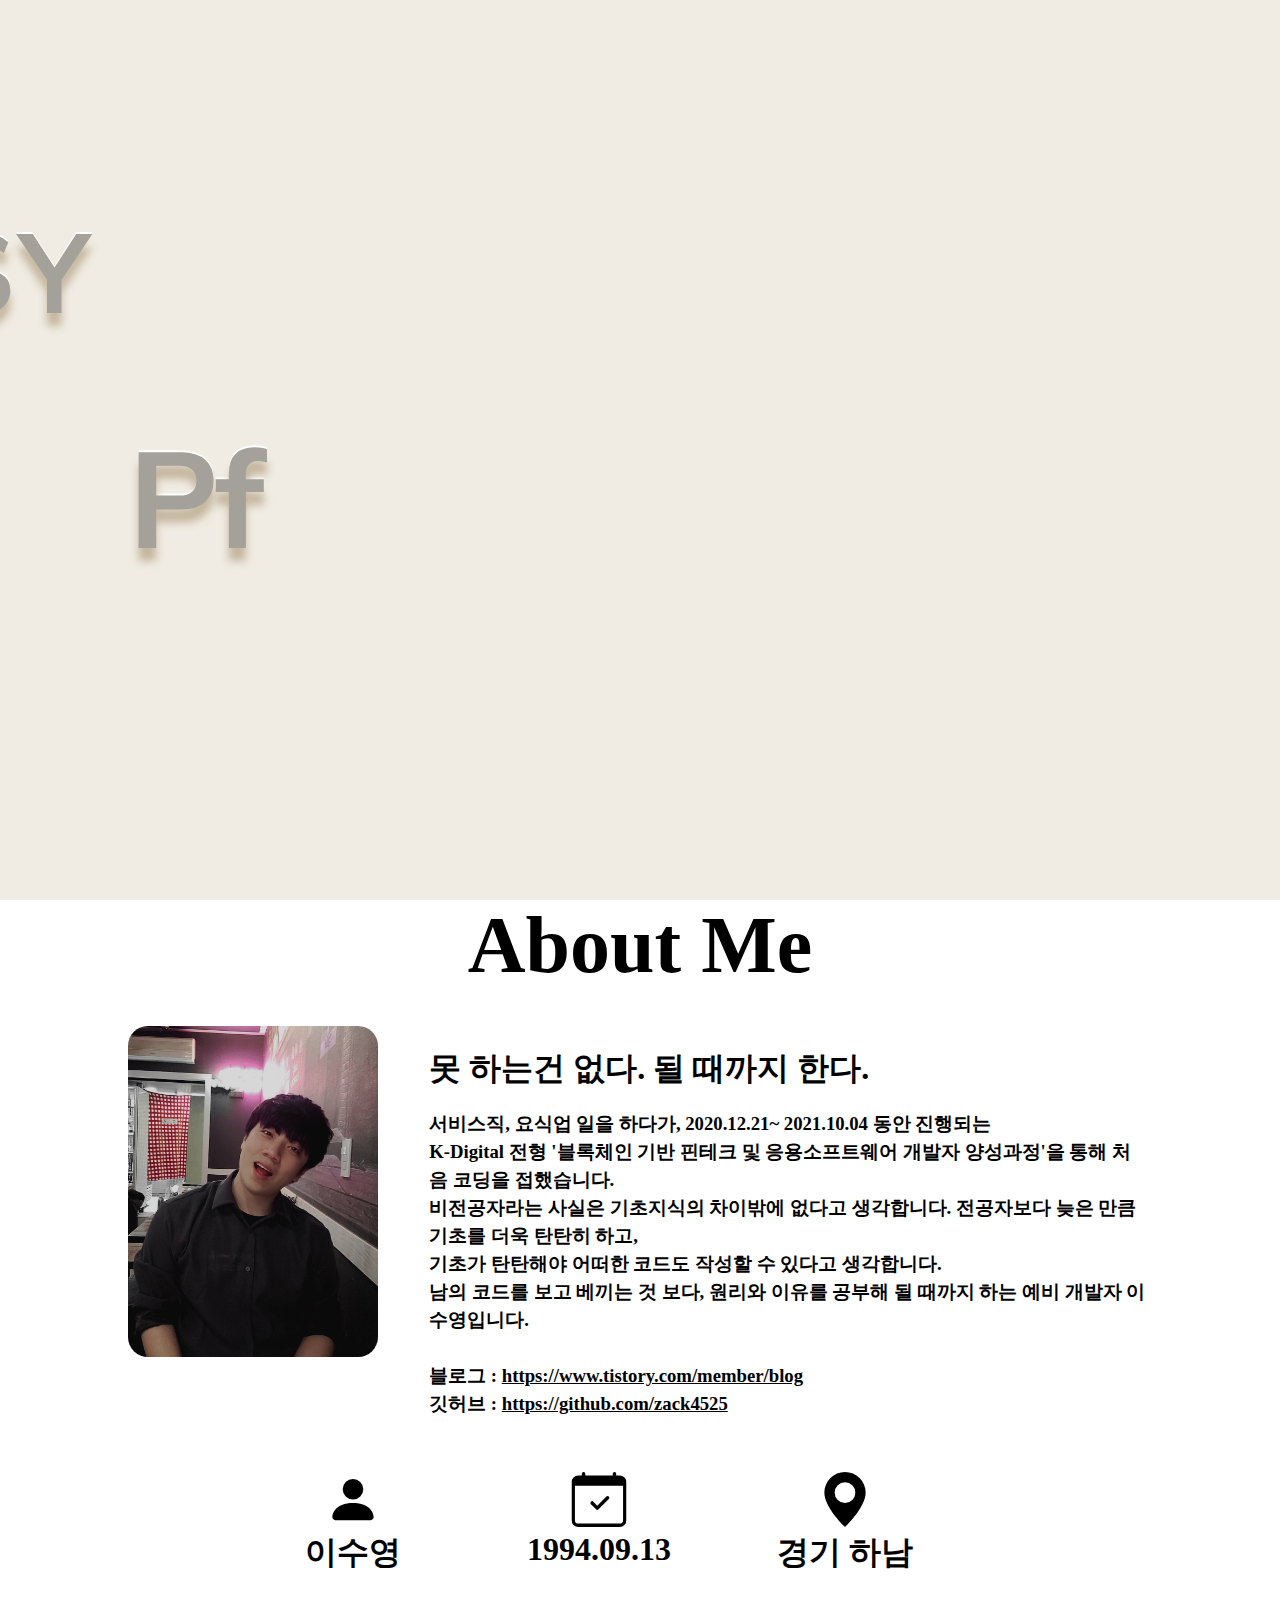
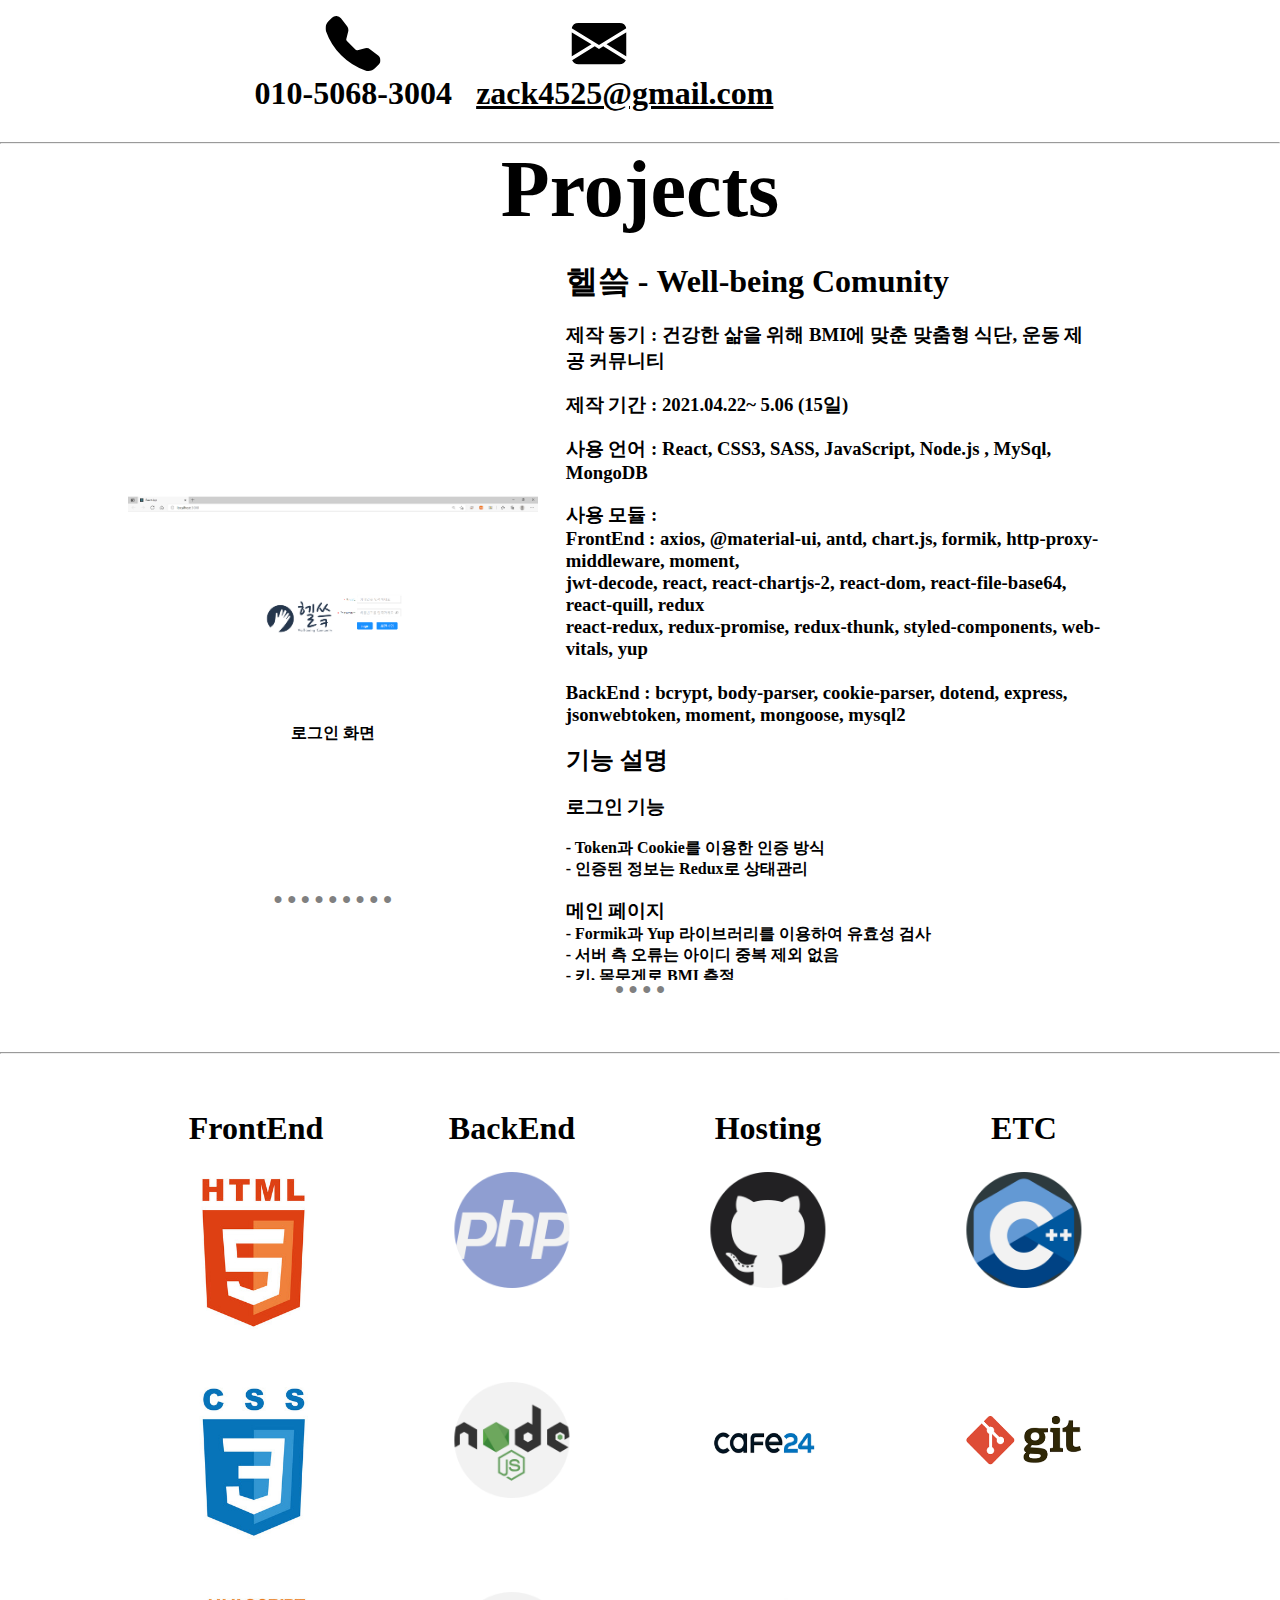
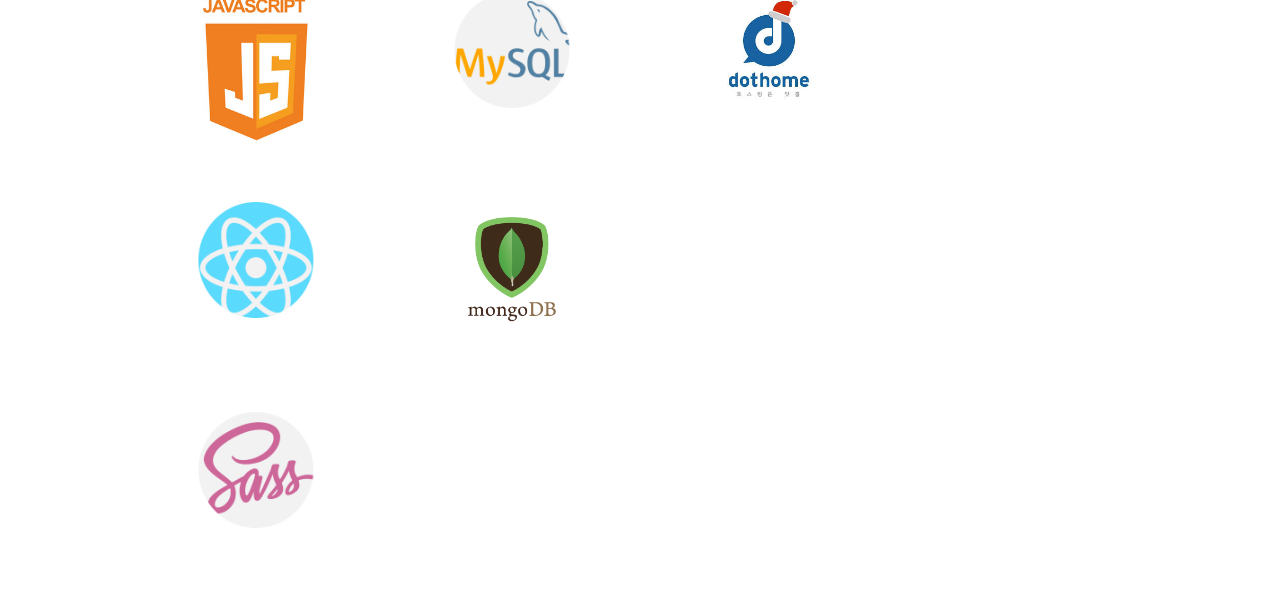
==== index.html @ 7ef5d1ca "update" ====
<!DOCTYPE html>
<html lang="ko">

<head>
    <meta charset="UTF-8">
    <meta http-equiv="X-UA-Compatible" content="IE=edge">
    <meta name="viewport" content="width=device-width, initial-scale=1.0">
    <title>이수영 · Portfolio</title>
    <link rel="shortcut icon" href="./images/fabicon.png" type="image/x-icon">
    <link rel="icon" href="./images/fabicon.png" type="image/x-icon">
    <link rel="stylesheet" href="./index.css">
    <script src="https://code.jquery.com/jquery-3.6.0.slim.js"
        integrity="sha256-HwWONEZrpuoh951cQD1ov2HUK5zA5DwJ1DNUXaM6FsY=" crossorigin="anonymous"></script>
    <script src="./index.js"></script>

    </script>
</head>

<body>
    <div id="LSYPF">
        <ul class="text hidden">
            <li>L</li>
            <li class="ghost">e</li>
            <li class="ghost">e</li>
            <li class="spaced">S</li>
            <li class="ghost">u</li>
            <li>Y</li>
            <li class="ghost">e</li>
            <li class="ghost">o</li>
            <li class="ghost">n</li>
            <li class="ghost">g</li>
            <li class="ghost">'</li>
            <li class="ghost">s</li>
        </ul>
        <ul class="text1 hidden">
            <li class="spaced">P</li>
            <li class="ghost">o</li>
            <li class="ghost">r</li>
            <li class="ghost">t</li>
            <li >f</li>
            <li class="ghost">o</li>
            <li class="ghost">l</li>
            <li class="ghost">i</li>
            <li class="ghost">o</li>
        </ul>
    </div>
    <div id="Content">


        <div id="Self_Introduce">


            <div class="AboutMe">

                <h1 style="font-size: 5rem; text-align: center;">About Me</h1>
                <div class="Me">
                    <div>
                        <img src="./images/KakaoTalk_20210516_203828064.jpg">
                    </div>
                    <div class="me">
                        <br>
                        <h1>못 하는건 없다. 될 때까지 한다.</h1>
                        <br>
                        <h3>서비스직, 요식업 일을 하다가,
                            2020.12.21~ 2021.10.04 동안 진행되는 <br>K-Digital 전형 '블록체인 기반 핀테크 및 응용소프트웨어 개발자 양성과정'을 통해 처음 코딩을
                            접했습니다. <br>
                            비전공자라는 사실은 기초지식의 차이밖에 없다고 생각합니다. 전공자보다 늦은 만큼 기초를 더욱 탄탄히 하고, <br>
                            기초가 탄탄해야 어떠한 코드도 작성할 수 있다고 생각합니다.<br>
                            남의 코드를 보고 베끼는 것 보다, 원리와 이유를 공부해 될 때까지 하는 예비 개발자 이수영입니다.
                        </h3>

                        <br>
                        <h3>블로그 : <a href="https://www.tistory.com/member/blog">https://www.tistory.com/member/blog</a>
                        </h3>
                        <h3>깃허브 : <a href="https://github.com/zack4525">https://github.com/zack4525</a></h3>


                    </div>

                </div>
                <div class="icon">
                    <div class="iconBox">
                        <svg xmlns="http://www.w3.org/2000/svg" width="55" height="55" fill="currentColor"
                            class="bi bi-person-fill" viewBox="0 0 16 16">
                            <path d="M3 14s-1 0-1-1 1-4 6-4 6 3 6 4-1 1-1 1H3zm5-6a3 3 0 1 0 0-6 3 3 0 0 0 0 6z" />
                        </svg>
                        <h1>이수영</h1>
                    </div>
                    <div class="iconBox">
                        <svg xmlns="http://www.w3.org/2000/svg" width="55" height="55" fill="currentColor"
                            class="bi bi-calendar-check" viewBox="0 0 16 16">
                            <path
                                d="M10.854 7.146a.5.5 0 0 1 0 .708l-3 3a.5.5 0 0 1-.708 0l-1.5-1.5a.5.5 0 1 1 .708-.708L7.5 9.793l2.646-2.647a.5.5 0 0 1 .708 0z" />
                            <path
                                d="M3.5 0a.5.5 0 0 1 .5.5V1h8V.5a.5.5 0 0 1 1 0V1h1a2 2 0 0 1 2 2v11a2 2 0 0 1-2 2H2a2 2 0 0 1-2-2V3a2 2 0 0 1 2-2h1V.5a.5.5 0 0 1 .5-.5zM1 4v10a1 1 0 0 0 1 1h12a1 1 0 0 0 1-1V4H1z" />
                        </svg>
                        <h1>1994.09.13</h1>
                    </div>
                    <div class="iconBox">
                        <svg xmlns="http://www.w3.org/2000/svg" width="55" height="55" fill="currentColor"
                            class="bi bi-geo-alt-fill" viewBox="0 0 16 16">
                            <path
                                d="M8 16s6-5.686 6-10A6 6 0 0 0 2 6c0 4.314 6 10 6 10zm0-7a3 3 0 1 1 0-6 3 3 0 0 1 0 6z" />
                        </svg>
                        <h1>경기 하남</h1>
                    </div>
                    <div class="iconBox">
                        <svg xmlns="http://www.w3.org/2000/svg" width="55" height="55" fill="currentColor"
                            class="bi bi-telephone-fill" viewBox="0 0 16 16">
                            <path fill-rule="evenodd"
                                d="M1.885.511a1.745 1.745 0 0 1 2.61.163L6.29 2.98c.329.423.445.974.315 1.494l-.547 2.19a.678.678 0 0 0 .178.643l2.457 2.457a.678.678 0 0 0 .644.178l2.189-.547a1.745 1.745 0 0 1 1.494.315l2.306 1.794c.829.645.905 1.87.163 2.611l-1.034 1.034c-.74.74-1.846 1.065-2.877.702a18.634 18.634 0 0 1-7.01-4.42 18.634 18.634 0 0 1-4.42-7.009c-.362-1.03-.037-2.137.703-2.877L1.885.511z" />
                        </svg>
                        <h1>010-5068-3004</h1>
                    </div>
                    <div class="iconBox">
                        <svg xmlns="http://www.w3.org/2000/svg" width="55" height="55" fill="currentColor"
                            class="bi bi-envelope-fill" viewBox="0 0 16 16">
                            <path
                                d="M.05 3.555A2 2 0 0 1 2 2h12a2 2 0 0 1 1.95 1.555L8 8.414.05 3.555zM0 4.697v7.104l5.803-3.558L0 4.697zM6.761 8.83l-6.57 4.027A2 2 0 0 0 2 14h12a2 2 0 0 0 1.808-1.144l-6.57-4.027L8 9.586l-1.239-.757zm3.436-.586L16 11.801V4.697l-5.803 3.546z" />
                        </svg>
                        <h1><a href="mailto:zack4525@gmail.com"> zack4525@gmail.com</a></h1>
                    </div>
                </div>

            </div>
        </div>



        <br>
        <br>
        <br>
        <hr>
        <div class="Project">
            <h1 style="font-size: 5rem; text-align: center;">Projects</h1>
            <div class="slide">

                <div class="slides">
                    <input type="radio" id="ra01" name="ra" value="" checked>
                    <input type="radio" id="ra02" name="ra" value="">
                    <input type="radio" id="ra03" name="ra" value="">
                    <input type="radio" id="ra04" name="ra" value="">
                
                    <div class="sl">
                        <div class="img_box">
                            <div class="slides">
                                <input type="radio" id="HK01" name="HK" value="" checked>
                                <input type="radio" id="HK02" name="HK" value="">
                                <input type="radio" id="HK03" name="HK" value="">
                                <input type="radio" id="HK04" name="HK" value="">
                                <input type="radio" id="HK05" name="HK" value="">
                                <input type="radio" id="HK06" name="HK" value="">
                                <input type="radio" id="HK07" name="HK" value="">
                                <input type="radio" id="HK08" name="HK" value="">
                                <input type="radio" id="HK09" name="HK" value="">
                
                                <div class="HK_img"><img src="./images/healthK_login.png"><b> 로그인 화면</b></div>
                                <div class="HK_img"><img src="./images/healthK_SignUp.png"><b> 회원가입 화면</b></div>
                                <div class="HK_img"><img src="./images/healthK_main.png"><b>메인 화면</b></div>
                                <div class="HK_img"><img src="./images/healthK_introduce.png"><b>페이지 소개</b></div>
                                <div class="HK_img"><img src="./images/healthK_freeboardlist.png"><b>자유게시판 목록</b></div>
                                <div class="HK_img"><img src="./images/healthK_freeboardcontent.png"><b>자유게시판 게시글</b></div>
                                <div class="HK_img"><img src="./images/healthK_freeboardwrite.png"><b>자유게시판 작성</b></div>
                                <div class="HK_img"><img src="./images/healthK_exercise.png"><b>운동 인증</b></div>
                                <div class="HK_img"><img src="./images/healthK_mypage.png"><b>마이페이지</b></div>
                
                
                                <div class="page">
                                    <label for="HK01">●</label>
                                    <label for="HK02">●</label>
                                    <label for="HK03">●</label>
                                    <label for="HK04">●</label>
                                    <label for="HK05">●</label>
                                    <label for="HK06">●</label>
                                    <label for="HK07">●</label>
                                    <label for="HK08">●</label>
                                    <label for="HK09">●</label>
                                </div>
                            </div>
                        </div>
                        <div class="explanation_box">
                            <div>
                                <h1>헬씈 - Well-being Comunity</h1>
                                <br>
                                <h3>제작 동기 : 건강한 삶을 위해 BMI에 맞춘 맞춤형 식단, 운동 제공 커뮤니티</h3><br>
                                <h3>제작 기간 : 2021.04.22~ 5.06 (15일) </h3>
                                <br>
                                <h3>사용 언어 : React, CSS3, SASS, JavaScript, Node.js , MySql, MongoDB</h3>
                                <br>
                                <h3>사용 모듈 : <br>FrontEnd :  axios, @material-ui, antd, chart.js, formik, http-proxy-middleware, moment, <br>
                                    jwt-decode, react, react-chartjs-2, react-dom, react-file-base64, react-quill, redux <br>
                                    react-redux, redux-promise, redux-thunk, styled-components, web-vitals, yup<br>
                                <br> BackEnd : bcrypt, body-parser, cookie-parser, dotend, express, jsonwebtoken, moment, mongoose, mysql2</h3><br>
                
                                <h2> 기능 설명</h2>
                                <br>
                                <h3> 로그인 기능</h3><br>
                                <h4>- Token과 Cookie를 이용한 인증 방식 </h4>
                                <h4>- 인증된 정보는 Redux로 상태관리 </h4>
                                <br>
                
                                <h3> 메인 페이지</h3>
                                <h4>- Formik과 Yup 라이브러리를 이용하여 유효성 검사</h4>
                                <h4>- 서버 측 오류는 아이디 중복 제외 없음</h4>
                                <h4>- 키, 몸무게로 BMI 측정</h4>
                                <h4>- BMI에 따른 추천 운동 영상 제공 (iframe 태그 사용)</h4>
                                <h4>- BMI와 시간에 따른 랜덤 식단 제공</h4>
                                <h4>- 자유 게시판 조회수 Top5 게시글 제공 </h4>
                                
                                <br>
                                <h3> 자유게시판</h3>
                                <h4>- REST API, MySql을 이용하여 게시글 및 댓글 구현 </h4>
                                <h4>- Quill 라이브러리로 게시판 작성페이지 구현</h4>
                                <h4>- Quill 라이브러리로 태그까지 같이 저장된 게시글을     'dangerouslySetInnerHTML' 속성 이용하여 작동 구현</h4>
                                <br>
                                <h3> 운동 인증 게시판</h3>
                                <h4>- REST API, MongoDB, MySql을 이용하여 게시글 및 좋아요 구현</h4>
                                <h4>- react-file-base64를 이용하여 이미지 파일 구현</h4>
                                <h4>- 게시글의 '_id' 값을 MySql로 연동하여 좋아요 구현 및 중복 확인 구현</h4>
                                <h4>- Redux 상태 값으로 글 삭제, 글 수정 허용</h4>
                                <br>
                                <h3> 마이 페이지</h3>
                                <h4>- Rest API, MongoDB로 몸무게 변경 구현</h4>
                                <h4>- 변경된 몸무게는 MySql로 저장 후 최근 15개의 몸무게 변화 차트 제공</h4>
                                <h4>- Rest API, MySql로 자신이 작성한 자유게시판 게시글 제공</h4>
                                <br>
                                <h3>내가 맡은 파트</h3>
                                <h4>전체 BackEnd 구축, 자유게시판, 마이페이지</h4> <br>
                                <h3>호스팅 : <a style="color: black;"
                                        href="#">준비중입니다.</a></h3>
                            </div>
                        </div>
                    </div>

                    <div class="sl">
                        <div class="img_box">
                            <div class="slides">
                                <input type="radio" id="ar01" name="ar" value="" checked>
                                <input type="radio" id="ar02" name="ar" value="">
                                <input type="radio" id="ar03" name="ar" value="">
                                <input type="radio" id="ar04" name="ar" value="">
                                <input type="radio" id="ar05" name="ar" value="">
                                <input type="radio" id="ar06" name="ar" value="">
                                <input type="radio" id="ar07" name="ar" value="">
                                <input type="radio" id="ar08" name="ar" value="">

                                <div class="ar_img"><img src="./images/arena_main.png"><b> 메인 화면</b></div>
                                <div class="ar_img"><img src="./images/arena_login.png"><b>로그인 화면</b></div>
                                <div class="ar_img"><img src="./images/arena_after_login.png"><b>로그인 후 메인 화면</b></div>
                                <div class="ar_img"><img src="./images/arena_kospi.png"><b>1일-3일-1주일 차트</b></div>
                                <div class="ar_img"><img src="./images/arena_chart.png"><b>다른 주식 차트</b></div>
                                <div class="ar_img"><img src="./images/arena_buy.png"><b>구매하기</b></div>
                                <div class="ar_img"><img src="./images/arena_buy_error.png"><b>구매 오류 (잔액 부족)</b></div>
                                <div class="ar_img"><img src="./images/arena_mypage.png"><b>마이페이지</b></div>


                                <div class="page">
                                    <label for="ar01">●</label>
                                    <label for="ar02">●</label>
                                    <label for="ar03">●</label>
                                    <label for="ar04">●</label>
                                    <label for="ar05">●</label>
                                    <label for="ar06">●</label>
                                    <label for="ar07">●</label>
                                    <label for="ar08">●</label>
                                </div>
                            </div>
                        </div>
                        <div class="explanation_box">
                            <div>
                                <h1>ARENA</h1>
                                <br><h3>제작 동기 : 주식 모의투자 웹페이지</h3><br>
                                <h3>제작 기간 : 2021.03.08~ 3.24 (17일) </h3>
                                <br>
                                <h3>사용 언어 : EJS, CSS3, JavaScript, Node.js , MySql</h3>
                                <br>
                                <h3>사용한 라이브러리 : J-Query(ajax), BootStrap, chart.js </h3><br>
                                <h3>사용 모듈 : axios, cheerio, cookie-parser, debug, dotenv, ejs <br>express, express-session, iconv, jschardet, moment, morgan, <br>mysql2, node-schedule, passport, passport-kakao, requset, requset-promise</h3><br>
                                
                                <h2> 기능 설명</h2>
                                <br>
                                <h3> 로그인 기능</h3><br>
                                <h4>- passport, passport-kakao 모듈을 사용하여 KAKAO 로그인 구현</h4><br>
                                
                                <h3> 실시간 시세 제공</h3>
                                <h4>- 네이버 금융 Top50, KOSPI 지수를 실시간 크롤링을 통하여 구현 </h4><br>
                                <h3> 차트 제공</h3>
                                <h4>- 서버가 평일 09 ~ 16시 사이 10분 단위(node-schedule 모듈)로 시세를 크롤링 하여 DB에 저장하도록 구현 </h4>
                                <h4>- 종목명 클릭 이벤트로 1일, 3일, 1주일치 데이터를 서버에 AJAX로 요청하여 Chart.js로 구현</h4>
                                <h4>- KOSPI Top50 종목이 변경될 가능성이 있으므로, Top60까지 DB에 저장하도록 구현</h4><br>

                                <h3> 충전 기능</h3>
                                <h4>- form 태그로 서버와 통신</h4>
                                <br>
                                <h3> 구매 </h3>
                                <h4>- '구매' 클릭 시 BootStrap Modal 이용하여 구매창 구현</h4>
                                <h4>- '구매' 클릭 시 JavaScript 이용하여 Modal 내용 변경 </h4>
                                <h4>- 구매 시 잔여 포인트 차감 및 포인트 부족 시 error 메세지 호출</h4>
                                <br>
                                <h3> 마이 페이지</h3>
                                <h4>- 구입 시 가격과, 현재 가격을 크롤링 하여 비교 한 후 수익률 제공</h4>
                                <h4>- 현재까지 충전한 전체 금액과 보유중인 주식의 현재 총액을 비교하여 전체 수익 제공</h4>
                                <h4>- '매도' 클릭 시 (현재 금액 * 보유 수량)만큼 포인트 상승</h4>
                                <br>
                                <h3> 오류</h3>
                                <h4> 로그아웃 기능 구현 실패</h4>
                                <h4> 알 수 없는 문제로 실시간 금액 변동이 안되는 중</h4>
                                <h4> 세션이 고장나서 로그인 시 다른 사이트에서도 로그인 되어있음 ㅠㅠ</h4>
                                <h4> 고치는 중입니다 ㅡㅡa</h4><br>
                                <h3>호스팅 : <a style="color: black;"  href="http://arena.cafe24app.com/mypage">http://arena.cafe24app.com/mypage</a></h3>
                            </div>

                        </div>
                    </div>

                    <div class="sl">
                        <div class="img_box">
                            <div class="slides">
                                <input type="radio" id="pt01" name="pt" value="" checked>
                                <input type="radio" id="pt02" name="pt" value="">
                                <input type="radio" id="pt03" name="pt" value="">
                                <input type="radio" id="pt04" name="pt" value="">
                                <input type="radio" id="pt05" name="pt" value="">
                                <input type="radio" id="pt06" name="pt" value="">
                                <input type="radio" id="pt07" name="pt" value="">

                                <div class="pt_img"><img src="./images/photogram_login.png"><b> 로그인 화면</b></div>
                                <div class="pt_img"><img src="./images/photogram_sign_up.png"><b>회원가입 화면</b></div>
                                <div class="pt_img"><img src="./images/photogram_main.png"><b>메인 화면</b></div>
                                <div class="pt_img"><img src="./images/photogram_main2.png"><b>게시글</b></div>
                                <div class="pt_img"><img src="./images/photogram_mypage.png"><b>마이페이지</b></div>
                                <div class="pt_img"><img src="./images/photogram_mypage2.png"><b>마이페이지</b></div>
                                <div class="pt_img"><img src="./images/photogram_mypage3.png"><b>업로드</b></div>

                                <div class="page">
                                    <label for="pt01">●</label>
                                    <label for="pt02">●</label>
                                    <label for="pt03">●</label>
                                    <label for="pt04">●</label>
                                    <label for="pt05">●</label>
                                    <label for="pt06">●</label>
                                    <label for="pt07">●</label>
                                </div>
                            </div>
                        </div>
                        <div class="explanation_box">
                            <div>
                                <h1>PHOTOGRAM</h1>
                                <br><h3>제작 동기 : 사진 공유 커뮤니티</h3><br>
                                <h3>제작 기간 : 2021.01.27~ 2.09 (14일)</h3>
                                <br>
                                <h3>제작 인원 : 3명 <팀장 : 이수영 팀원 : 김민준, 김태인></h3><br>

                                <h3>사용 언어 : HTML5, CSS3, JavaScript, PHP, MySql</h3>
                                <br>
                                <h3>사용 협업 툴 : GitHub, SourceTree</h3><br>
                                <h3>사용한 라이브러리 : J-Query(ajax), BootStrap</h3><br>
                                
                                <h2> 기능 설명</h2>
                                <br>
                                <h3> 로그인 기능</h3><br>
                                <h4>- User DB와 연동, 입력 정보와 DB정보 일치 시 로그인 후 세션에 ID값 저장</h4>
                                <h4>- 로그인 후 메인페이지 이동 가능하게 구현</h4><br>
                                <h3> 회원 가입</h3> 
                                <h4>- JavaScript로 비밀번호,비밀번호 확인 여부, 이메일 양식 정규표현식 적용</h4><br>
                                <h3> 메인 페이지</h3>
                                <h4>- 좌, 우 버튼 클릭 시 사진 1개 크기만큼만 스크롤 이동.(JavaScript)</h4>
                                <h4>- 최근 업로드 된 50개의 게시글만 로딩되게 설정.</h4>
                                <h4>- BootStrap Modal을 이용하여 사진 클릭시 Modal창 띄움</h4>
                                <h4>- 사진 클릭 시 JavaScript로 Modal창 정보 변경</h4>
                                <h4>- 사진 클릭 시 AJAX로 해당 게시물 댓글 로딩 구현</h4> <br>
                                <h3> 게시글 </h3>
                                <h4>- 게시글 작성자와 로그인된 ID일치 시에만 게시글 삭제 가능 구현</h4>
                                <h4>- 댓글 작성자와 로긍니된 ID일치 시에만 댓글 삭제 가능 구현</h4><br>
                                <h3> MyPage</h3>
                                <h4>- 로그인된 ID의 게시글만 노출되게 구현</h4>
                                <h4>- 게시글 보기 Modal창 구현</h4>
                                <h4>- 사진 UpLoad는 Modal창으로 구현</h4><br>
                                <h3> 사진 업로드</h3>
                                <h4>- 업로드 된 사진 JavaScript 이용하여 미리보기 제공</h4>
                                <h4>- 사진 업로드는 DB가 아닌 호스팅 서버에 저장('호스팅 서버에 저장 된 주소+파일명'으로 DB 저장)</h4>
                                <h4>- 저장 과정에서 한글 깨짐현상 -> iconv 이용 UTF-8 적용</h4><br>
                                <h3>호스팅 : <a style="color: black;"  href="http://suyeong0913.dothome.co.kr/">http://suyeong0913.dothome.co.kr/</a></h3>
                            </div>

                        </div>
                    </div>

                    <div class="sl">
                        <div class="img_box">
                            <div class="slides">
                                <input type="radio" id="ka01" name="ka" value="" checked>
                                <input type="radio" id="ka02" name="ka" value="">
                                <input type="radio" id="ka03" name="ka" value="">
                                <input type="radio" id="ka04" name="ka" value="">
                                <input type="radio" id="ka05" name="ka" value="">
                                <input type="radio" id="ka06" name="ka" value="">

                                <div class="ka_img"><img src="./images/kakao_main.png"><b> 메인화면</b></div>
                                <div class="ka_img"><img src="./images/kakao_menu.png"><b>메뉴바 On</b></div>
                                <div class="ka_img"><img src="./images/kakao_calendar.png"><b>캘린더 창</b></div>
                                <div class="ka_img"><img src="./images/kakao_talk.png"><b>카카오톡 창</b></div>
                                <div class="ka_img"><img src="./images/kakao_music.png"><b>뮤직플레이어</b></div>
                                <div class="ka_img"><img src="./images/kakao_music2.png"><b>재생목록 추가</b></div>

                                <div class="page">
                                    <label for="ka01">●</label>
                                    <label for="ka02">●</label>
                                    <label for="ka03">●</label>
                                    <label for="ka04">●</label>
                                    <label for="ka05">●</label>
                                    <label for="ka06">●</label>
                                </div>
                            </div>
                        </div>
                        <div class="explanation_box">
                            <div>
                                <h1>KAKAO.COM</h1>
                                <br><h3>제작 동기 : 네이버를 이길 카카오의 새로운 전략 웹페이지</h3><br>
                                
                                <h3>제작 기간 : 2021.01.13~ 1.19 (7일)</h3>
                                <br>
                                <h3>사용 언어 : HTML5, CSS3, JavaScript</h3>
                                <br>
                                <h3>사용한 라이브러리 : 카카오로그인 api,</h3><br>
                                <h3>J-Query(ajax), Open Weather API, Youtube API, FullCalendar </h3><br>
                                <h2> 기능 설명</h2>
                                <br>
                                <h3>로그인 기능</h3>
                                <h4>-카카오 로그인 api로 연동. BackEnd 연동 X. 실질적 작동 X</h4><br>
                                <h3>실시간 날씨</h3>
                                <h4>-서울, 대전, 부산, 광주, 강원, 제주 6개 지역 4초 간격 실시간 날씨 연동</h4>
                                <br>
                                <h3>메뉴창</h3>
                                <h4>-'CSS'와 'checkbox'를 이용해 햄버거 메뉴바 사용</h4>
                                <h4>-카카오톡 채팅창 구현 (형식만 카카오톡)</h4>
                                <h4>-FullCalendar 라이브러리 사용하여 캘린더 구현</h4>
                                <h4>-mailto 태그 사용하여 메일 보내기 구현</h4>
                                <h4>-Youtube Iframe API 사용하여 플레이어 직접 구현</h4><br>
                                <h3>호스팅 주소 : <a style="color: black;"
                                        href="https://zack4525.github.io/KAKAO.github.io/">https://zack4525.github.io/KAKAO.github.io/</a></h3>
                                        <h4>(github
                                            호스팅이라 날씨 API 미적용)</h4>

                            </div>

                        </div>
                    </div>

                </div>

                <div class="page">
                    <label for="ra01">●</label>
                    <label for="ra02">●</label>
                    <label for="ra03">●</label>
                    <label for="ra04">●</label>
                </div>
            </div>
            <br>
            <br>
            <br>
            <hr>
        </div>
        <div id="skills">

            <div class="S_B">
                <div class="skill_box 1">
                    <h1 style="margin-bottom: 25px;">FrontEnd</h1>
                    <div class="skill_imgbox"><img src="./images/html.png"></div>
                    <div class="skill_imgbox"><img src="./images/css.png"></div>
                    <div class="skill_imgbox"><img src="./images/javasciprt.png"></div>
                    <div class="skill_imgbox"><img src="./images/free-icon-react-919851.png"></div>
                    <div class="skill_imgbox"><img src="./images/free-icon-sass-919831.png"></div>
                </div>
                <div class="skill_box 2">
                    <h1 style="margin-bottom: 25px;">BackEnd</h1>
                    <div class="skill_imgbox"><img src="./images/free-icon-php-919830.png"></div>
                    <div class="skill_imgbox"><img src="./images/free-icon-nodejs-919825.png"></div>
                    <div class="skill_imgbox"><img src="./images/free-icon-mysql-919836.png"></div>
                    <div class="skill_imgbox"><img src="./images/mongo.png"></div>

                </div>
                <div class="skill_box 3">
                    <h1 style="margin-bottom: 25px;">Hosting</h1>
                    <div class="skill_imgbox"><img src="./images/free-icon-github-919847.png"></div>
                    <div class="skill_imgbox"><img src="./images/cafe24.png"></div>
                    <div class="skill_imgbox"><img src="./images/dothome.jpg"></div>

                </div>
                <div class="skill_box 4">
                    <h1 style="margin-bottom: 25px;">ETC</h1>
                    <div class="skill_imgbox"><img src="./images/free-icon-c-919841.png"></div>
                    <div class="skill_imgbox"><img src="./images/git.png"></div>

                </div>
            </div>
        </div>




</body>

</html>
---- index.css ----
@import url('https://fonts.googleapis.com/css?family=Muli:300,400,700');

* {
  margin: 0;
  padding: 0;
}
body{
    background-color: white
}
#LSYPF {
    margin: 0;
  background-color: rgb(240, 236, 227);
  height: 100vh;
  font-family: 'Muli', sans-serif;
  z-index: 0;
}
.text {
  position: relative;
  top: 30%;
  left: 40%;

  transform: translateX(-50%) translateY(-50%);
  list-style: none;
  border-top: 0px solid rgb(164 161 154);
  max-width: 1300px;
}


.text.hidden {
  border-top: 0 solid rgb(164 161 154);
}

.text li {
  display: inline-block;
  /* float: left; */
  font-weight: 700;
  font-size: 7em;
  color: rgb(164 161 154);
  opacity: 1;
  transition: all 1s ease-in-out;
  z-index: 0;
  max-width: 2em;
  text-shadow: 0 13.36px 8.896px #c4b59d,0 -2px 1px #fff;
  letter-spacing: -4px;
}
.text.hidden li.spaced {
  padding-left: 0;
}
.text li.spaced {
  padding-left: 0.5em;
}

.text.hidden li.ghost {
  opacity: 0;
  max-width: 0;
}


.text1{
    position: relative;
    top: 30%;
    left: 60%;
    transform: translateX(-50%) translateY(-50%);
    list-style: none;
    border-bottom: 0px solid rgb(164 161 154);
    z-index: 0;
    max-width: 1300px;
  }
  
  
  .text1.hidden {
    border-bottom: 0 solid rgb(164 161 154);
  }
  
  .text1 li {
    display: inline-block;
    float: left;
    font-weight: 700;
    font-size: 8.5em;
    color: rgb(164 161 154);
    opacity: 1;
    transition: all 0.5s ease-in-out;
    max-width: 2em;
    text-shadow: 0 13.36px 8.896px #c4b59d,0 -2px 1px #fff;
    letter-spacing: -4px;
  }
  .text1.hidden li.spaced {
    padding-left: 0;
  }
  .text1 li.spaced {
    padding-left: 0.5em;
  }
  
  .text1.hidden li.ghost {
    opacity: 0;
    max-width: 0;
  }
  /* .text.hidden li {
    display: block;
    margin: 11px 0 17px 0;
    font-size: 80px;
    line-height: 80px;
    color: #f1ebe5;
    
    
  } */
  

  
  /* ㅡㅡㅡㅡㅡㅡㅡㅡㅡㅡㅡㅡㅡㅡㅡㅡㅡㅡㅡㅡㅡㅡㅡㅡㅡㅡㅡㅡㅡㅡㅡㅡㅡㅡㅡㅡㅡ */
  #content {
    width:90vh;
    position: relative;
    transform: translate(-50%,0);
    left: 0%;
    background: white;
    margin-left: 5%;
  }
  #Self_Introduce{
    margin-left: 10%;
    width: 80%;
    height: auto;
    display: inline-block;
    background-color: white;
  }
  .AboutMe{
    position: relative;
    left: 50%;
    transform: translate(-50%, 0);
  }
  .Me{
    width: 100%;
    float: right;
    margin-top: 35px;
  }
  .Me img{
    width: 250px;
    border-radius: 20px;
    float: left;
  }
  .me{
    width: 70%;
    float: left;
    margin-left: 5%;
    line-height: 175%;
  }
  .me a{
    color : black
  }
  .icon{
    width: 80%;
    margin-top: 3vh;
    height: auto;
  margin-left: 10%;
}
.iconBox {
  width: 30%;
  height: 10vh;
  float: left;
  margin-top: 6vh;
}
.iconBox a{
  color : black
}
.iconBox svg {
  position: relative;
  left: 50%;
  transform: translate(-50%,0);
}

.iconBox h1{
  text-align: center;
}
/* ㅡㅡㅡㅡㅡㅡㅡㅡㅡㅡㅡㅡㅡㅡㅡㅡㅡㅡㅡㅡㅡㅡㅡㅡㅡㅡㅡㅡㅡㅡㅡㅡㅡ */

#skills{
  display: inline-block;
  position: static;
  width: 100%;
  margin-top: 2%;
  
}
.S_B{
  position: relative;
  transform: translate(-50%,0);
  left: 50%;
  width: 80%;
  text-align: center;
}
.skill_box{
  width: 25%;
  height: auto;
  float: left;
  margin-top: 3%;
  border: none;
  
}
.skill_box .skill_imgbox{
  width: 45%;
  height: 200px;
  margin-top: 10px;
  left: 50%;
  transform: translate(-50%,0);
  position: relative;
}
.skill_box .skill_imgbox img{
  width: 100%;
}

/* ㅡㅡㅡㅡㅡㅡㅡㅡㅡㅡㅡㅡㅡㅡㅡㅡㅡㅡㅡㅡㅡㅡㅡㅡㅡㅡ */
.slides>input[name=ra] {
  display: none;
}

.sl {
  display: none;
  width: 80%;
  height: 80vh;
  margin-top: 25px;
  left: 50%;
  transform: translate(-50%,0);
  position: relative;
}

.sl:nth-of-type(1) {
  display: block;
}



.page {
  text-align: center;
}

.page>label {
  cursor: pointer;
}





#ra02:checked~.sl:nth-of-type(1) {
  display: none;
}

#ra02:checked~.sl:nth-of-type(2) {
  display: block;
}




#ra03:checked~.sl:nth-of-type(1) {
  display: none;
}

#ra03:checked~.sl:nth-of-type(3) {
  display: block;
}





#ra04:checked~.sl:nth-of-type(1) {
  display: none;
}

#ra04:checked~.sl:nth-of-type(4) {
  display: block;
}

/*ㅡㅡㅡㅡㅡㅡㅡㅡㅡㅡㅡㅡㅡㅡㅡㅡㅡㅡㅡㅡㅡㅡㅡ*/

.img_box{
  width: 40%;
  height: 100%;
  float: left;
  top: 50%;
  position: relative;
  transform: translate(0,-50%);
  
}
.explanation_box{
  width: 55%;
  height:100%;
  float: left;
  position: relative;
  top: 50%;
  transform: translate(0,-50%);
  overflow: auto;
}

.img_box img{
  width: 100%;
  height: auto;
}

.slides>input[name=ka] {
  display: none;
}
.ka_img  {
  display: none;
  position: relative;
  /* transform: translate(0,50%); */
  text-align: center;
}
.ka_img:nth-of-type(1) {
  display: block;
}
.slides .page{
  position: relative;
  bottom: 0;

}
.page label {
  color: gray;
}
#ka02:checked~.ka_img:nth-of-type(1) {
  display: none;
}
#ka02:checked~.ka_img:nth-of-type(2) {
  display: block;
}

#ka03:checked~.ka_img:nth-of-type(1) {
  display: none;
}
#ka03:checked~.ka_img:nth-of-type(3) {
  display: block;
}

#ka04:checked~.ka_img:nth-of-type(1) {
  display: none;
}
#ka04:checked~.ka_img:nth-of-type(4) {
  display: block;
}

#ka05:checked~.ka_img:nth-of-type(1) {
  display: none;
}
#ka05:checked~.ka_img:nth-of-type(5) {
  display: block;
}

#ka06:checked~.ka_img:nth-of-type(1) {
  display: none;
}
#ka06:checked~.ka_img:nth-of-type(6) {
  display: block;
}

.explanation_box div{
  width: 95%;
  margin-left: 5%; 
}

/*ㅡㅡㅡㅡㅡㅡㅡㅡㅡㅡㅡㅡㅡㅡㅡㅡㅡㅡㅡㅡㅡㅡㅡ*/
.slides{
  width: 100%;
  height: 100%;
}
.slides>input[name=pt] {
  display: none;
}
.pt_img  {
  width: 100%;
  display: none;
  position: relative;
  top: 50%;
  transform: translate(0,-50%);
  text-align: center;
}
.pt_img:nth-of-type(1) {
  display: block;
}
.slides .page{
  position: absolute;
  display: block;
  bottom: 10%;
  left: 50%;
  transform: translate(-50%,0);
}
.page label {
  color: gray;
}

#pt02:checked~.pt_img:nth-of-type(1) {
  display: none;
}
#pt02:checked~.pt_img:nth-of-type(2) {
  display: block;
}

#pt03:checked~.pt_img:nth-of-type(1) {
  display: none;
}
#pt03:checked~.pt_img:nth-of-type(3) {
  display: block;
}

#pt04:checked~.pt_img:nth-of-type(1) {
  display: none;
}
#pt04:checked~.pt_img:nth-of-type(4) {
  display: block;
}

#pt05:checked~.pt_img:nth-of-type(1) {
  display: none;
}
#pt05:checked~.pt_img:nth-of-type(5) {
  display: block;
}

#pt06:checked~.pt_img:nth-of-type(1) {
  display: none;
}
#pt06:checked~.pt_img:nth-of-type(6) {
  display: block;
}

#pt07:checked~.pt_img:nth-of-type(1) {
  display: none;
}
#pt07:checked~.pt_img:nth-of-type(7) {
  display: block;
}

/*ㅡㅡㅡㅡㅡㅡㅡㅡㅡㅡㅡㅡㅡㅡㅡㅡㅡㅡㅡㅡㅡㅡㅡㅡㅡㅡㅡㅡㅡ*/
.slides>input[name=ar] {
  display: none;
}
.ar_img  {
  width: 100%;
  display: none;
  position: relative;
  top: 50%;
  transform: translate(0,-50%);
  text-align: center;
}
.ar_img:nth-of-type(1) {
  display: block;
}

#ar02:checked~.ar_img:nth-of-type(1) {
  display: none;
}
#ar02:checked~.ar_img:nth-of-type(2) {
  display: block;
}

#ar03:checked~.ar_img:nth-of-type(1) {
  display: none;
}
#ar03:checked~.ar_img:nth-of-type(3) {
  display: block;
}

#ar04:checked~.ar_img:nth-of-type(1) {
  display: none;
}
#ar04:checked~.ar_img:nth-of-type(4) {
  display: block;
}

#ar05:checked~.ar_img:nth-of-type(1) {
  display: none;
}
#ar05:checked~.ar_img:nth-of-type(5) {
  display: block;
}

#ar06:checked~.ar_img:nth-of-type(1) {
  display: none;
}
#ar06:checked~.ar_img:nth-of-type(6) {
  display: block;
}

#ar07:checked~.ar_img:nth-of-type(1) {
  display: none;
}
#ar07:checked~.ar_img:nth-of-type(7) {
  display: block;
}

#ar08:checked~.ar_img:nth-of-type(1) {
  display: none;
}
#ar08:checked~.ar_img:nth-of-type(8) {
  display: block;
}

/*ㅡㅡㅡㅡㅡㅡㅡㅡㅡㅡㅡㅡㅡㅡㅡㅡㅡㅡㅡㅡㅡㅡㅡㅡㅡㅡㅡㅡ*/

.slides>input[name=HK] {
  display: none;
}
.HK_img  {
  width: 100%;
  display: none;
  position: relative;
  top: 50%;
  transform: translate(0,-50%);
  text-align: center;
}
.HK_img:nth-of-type(1) {
  display: block;
}

#HK02:checked~.HK_img:nth-of-type(1) {
  display: none;
}
#HK02:checked~.HK_img:nth-of-type(2) {
  display: block;
}

#HK03:checked~.HK_img:nth-of-type(1) {
  display: none;
}
#HK03:checked~.HK_img:nth-of-type(3) {
  display: block;
}

#HK04:checked~.HK_img:nth-of-type(1) {
  display: none;
}
#HK04:checked~.HK_img:nth-of-type(4) {
  display: block;
}

#HK05:checked~.HK_img:nth-of-type(1) {
  display: none;
}
#HK05:checked~.HK_img:nth-of-type(5) {
  display: block;
}

#HK06:checked~.HK_img:nth-of-type(1) {
  display: none;
}
#HK06:checked~.HK_img:nth-of-type(6) {
  display: block;
}

#HK07:checked~.HK_img:nth-of-type(1) {
  display: none;
}
#HK07:checked~.HK_img:nth-of-type(7) {
  display: block;
}

#HK08:checked~.HK_img:nth-of-type(1) {
  display: none;
}
#HK08:checked~.HK_img:nth-of-type(8) {
  display: block;
}
#HK09:checked~.HK_img:nth-of-type(1) {
  display: none;
}
#HK09:checked~.HK_img:nth-of-type(9) {
  display: block;
}
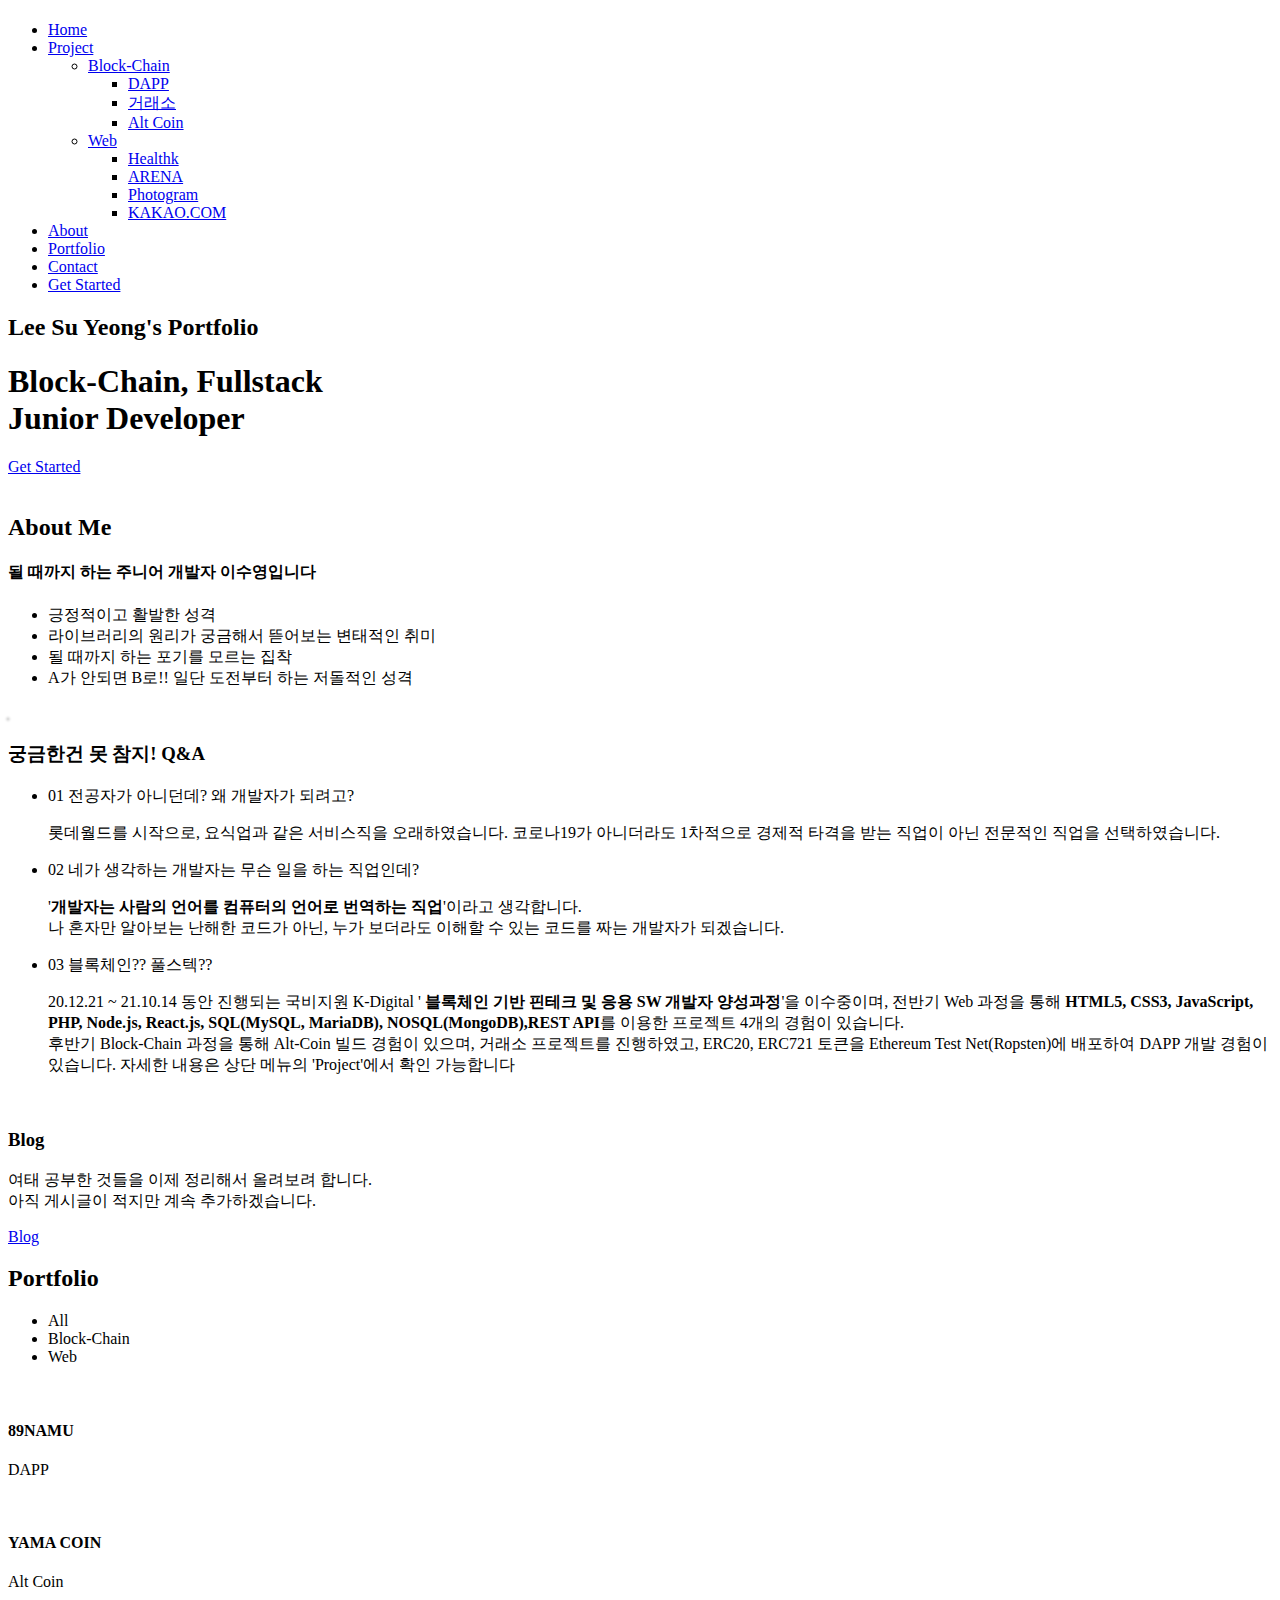
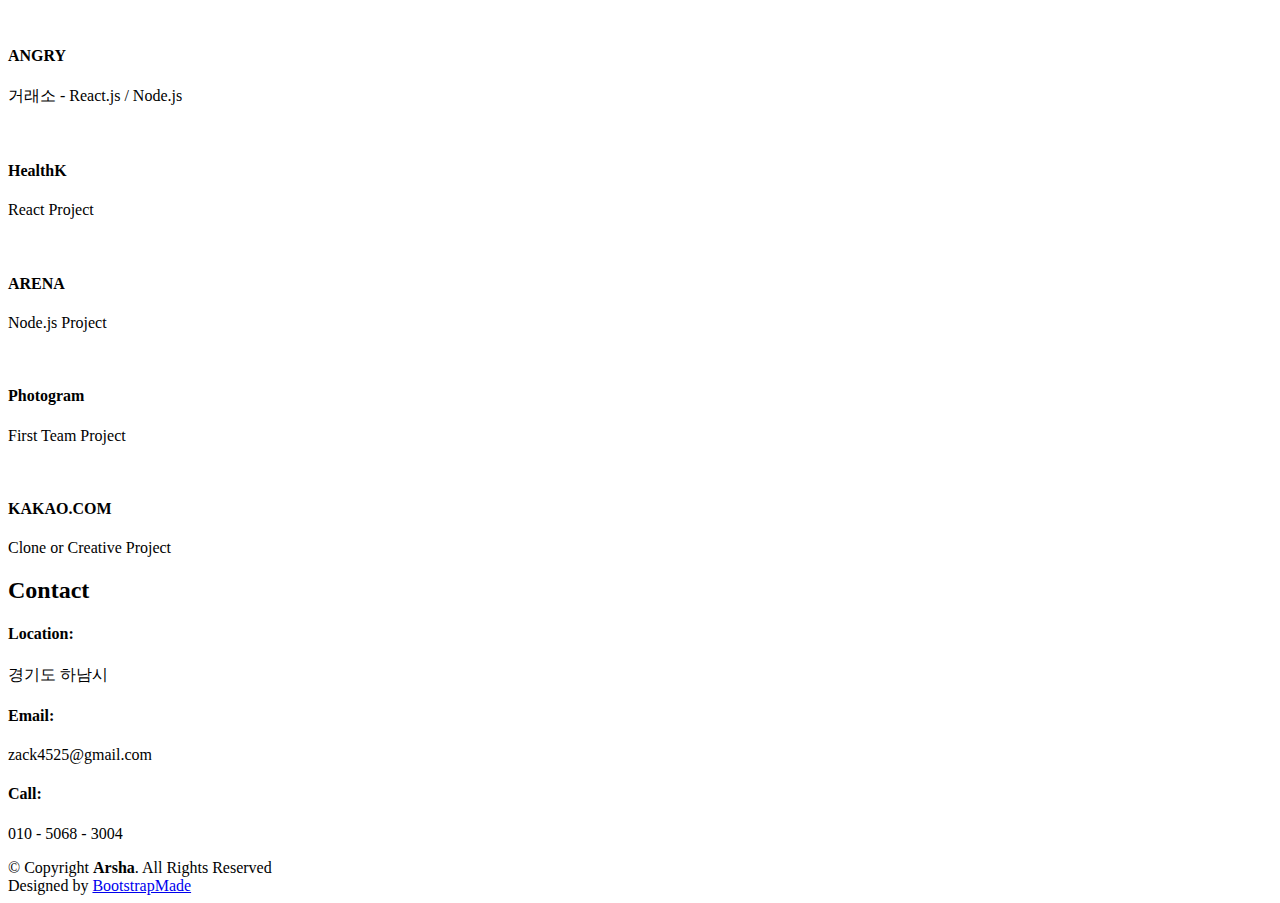
==== commit 2524596e: "Add files via upload" ====
--- a/index.html
+++ b/index.html
@@ -1,503 +1,436 @@
 <!DOCTYPE html>
-<html lang="ko">
+<html lang="en">
 
 <head>
-    <meta charset="UTF-8">
-    <meta http-equiv="X-UA-Compatible" content="IE=edge">
-    <meta name="viewport" content="width=device-width, initial-scale=1.0">
-    <title>이수영 · Portfolio</title>
-    <link rel="shortcut icon" href="./images/fabicon.png" type="image/x-icon">
-    <link rel="icon" href="./images/fabicon.png" type="image/x-icon">
-    <link rel="stylesheet" href="./index.css">
-    <script src="https://code.jquery.com/jquery-3.6.0.slim.js"
-        integrity="sha256-HwWONEZrpuoh951cQD1ov2HUK5zA5DwJ1DNUXaM6FsY=" crossorigin="anonymous"></script>
-    <script src="./index.js"></script>
-
-    </script>
+  <meta charset="utf-8">
+  <meta content="width=device-width, initial-scale=1.0" name="viewport">
+
+  <title>이수영 Portfolio</title>
+  <meta content="" name="description">
+  <meta content="" name="keywords">
+
+  <!-- Favicons -->
+  <link href="assets/img/favicon.png" rel="icon">
+  <link href="assets/img/favicon.png" rel="apple-touch-icon">
+
+  <!-- Google Fonts -->
+  <link href="https://fonts.googleapis.com/css?family=Open+Sans:300,300i,400,400i,600,600i,700,700i|Jost:300,300i,400,400i,500,500i,600,600i,700,700i|Poppins:300,300i,400,400i,500,500i,600,600i,700,700i" rel="stylesheet">
+
+  <!-- Vendor CSS Files -->
+  <link href="assets/vendor/aos/aos.css" rel="stylesheet">
+  <link href="assets/vendor/bootstrap/css/bootstrap.min.css" rel="stylesheet">
+  <link href="assets/vendor/bootstrap-icons/bootstrap-icons.css" rel="stylesheet">
+  <link href="assets/vendor/boxicons/css/boxicons.min.css" rel="stylesheet">
+  <link href="assets/vendor/glightbox/css/glightbox.min.css" rel="stylesheet">
+  <link href="assets/vendor/remixicon/remixicon.css" rel="stylesheet">
+  <link href="assets/vendor/swiper/swiper-bundle.min.css" rel="stylesheet">
+
+  <!-- Template Main CSS File -->
+  <link href="assets/css/style.css" rel="stylesheet">
+
+  <!-- =======================================================
+  * Template Name: Arsha - v4.3.0
+  * Template URL: https://bootstrapmade.com/arsha-free-bootstrap-html-template-corporate/
+  * Author: BootstrapMade.com
+  * License: https://bootstrapmade.com/license/
+  ======================================================== -->
 </head>
 
 <body>
-    <div id="LSYPF">
-        <ul class="text hidden">
-            <li>L</li>
-            <li class="ghost">e</li>
-            <li class="ghost">e</li>
-            <li class="spaced">S</li>
-            <li class="ghost">u</li>
-            <li>Y</li>
-            <li class="ghost">e</li>
-            <li class="ghost">o</li>
-            <li class="ghost">n</li>
-            <li class="ghost">g</li>
-            <li class="ghost">'</li>
-            <li class="ghost">s</li>
+
+  <!-- ======= Header ======= -->
+  <header id="header" class="fixed-top ">
+    <div class="container d-flex align-items-center">
+
+      <h1 class="logo me-auto"><a href="index.html"></a></h1>
+      <!-- Uncomment below if you prefer to use an image logo -->
+      <!-- <a href="index.html" class="logo me-auto"><img src="assets/img/logo.png" alt="" class="img-fluid"></a>-->
+
+      <nav id="navbar" class="navbar">
+        <ul>
+          <li><a class="nav-link scrollto active" href="#hero">Home</a></li>
+                  <li class="dropdown"><a href="#"><span>Project</span> <i class="bi bi-chevron-down"></i></a>
+                      <ul>
+
+                          <li class="dropdown"><a href="#"><span>Block-Chain</span> <i
+                                      class="bi bi-chevron-right"></i></a>
+                              <ul>
+                                  <li><a href="./89namu.html">DAPP</a></li>
+                                  <li><a href="./Angry.html">거래소</a></li>
+                                  <li><a href="./YamaCoin.html">Alt Coin</a></li>
+
+                              </ul>
+                          </li>
+                          <li class="dropdown"><a href="#"><span>Web</span> <i class="bi bi-chevron-right"></i></a>
+                              <ul>
+                                  <li><a href="./HealthK.html">Healthk</a></li>
+                                  <li><a href="./Arena.html">ARENA</a></li>
+                                  <li><a href="./Photogram.html">Photogram</a></li>
+                                  <li><a href="./KAKAO.html">KAKAO.COM</a></li>
+                              </ul>
+                          </li>
+
+                      </ul>
+                  </li>
+          <li><a class="nav-link scrollto" href="#about">About</a></li>
+
+          <li><a class="nav-link   scrollto" href="#portfolio">Portfolio</a></li>
+
+
+
+          <li><a class="nav-link scrollto" href="#contact">Contact</a></li>
+          <li><a class="getstarted scrollto" href="#about">Get Started</a></li>
         </ul>
-        <ul class="text1 hidden">
-            <li class="spaced">P</li>
-            <li class="ghost">o</li>
-            <li class="ghost">r</li>
-            <li class="ghost">t</li>
-            <li >f</li>
-            <li class="ghost">o</li>
-            <li class="ghost">l</li>
-            <li class="ghost">i</li>
-            <li class="ghost">o</li>
+        <i class="bi bi-list mobile-nav-toggle"></i>
+      </nav><!-- .navbar -->
+
+    </div>
+  </header><!-- End Header -->
+
+  <!-- ======= Hero Section ======= -->
+  <section id="hero" class="d-flex align-items-center">
+
+    <div class="container">
+      <div class="row">
+        <div class="col-lg-6 d-flex flex-column justify-content-center pt-4 pt-lg-0 order-2 order-lg-1" data-aos="fade-up" data-aos-delay="200">
+          <h2>Lee Su Yeong's Portfolio</h2>
+          <h1>Block-Chain, Fullstack<br/> Junior Developer</h1>
+          <div class="d-flex justify-content-center justify-content-lg-start">
+            <a href="#about" class="btn-get-started scrollto">Get Started</a>
+            <!-- <a href="https://www.youtube.com/watch?v=jDDaplaOz7Q" class="glightbox btn-watch-video"><i class="bi bi-play-circle"></i><span>Watch Video</span></a> -->
+          </div>
+        </div>
+        <div class="col-lg-6 order-1 order-lg-2 hero-img" data-aos="zoom-in" data-aos-delay="200">
+          <img src="assets/img/hero-img.png" class="img-fluid animated" alt="">
+        </div>
+      </div>
+    </div>
+
+  </section><!-- End Hero -->
+
+  <main id="main">
+
+
+    <!-- ======= About Us Section ======= -->
+    <section id="about" class="about">
+  
+      <div class="container" data-aos="fade-up">
+
+        <div class="section-title">
+          <h2>About Me</h2>
+        </div>
+
+        <div class="row content">
+          <div class="col-lg-6">
+            <h4>
+              될 때까지 하는 주니어 개발자 이수영입니다
+            </h4>
+            <ul>
+              <li><i class="ri-check-double-line"></i> 긍정적이고 활발한 성격 </li>
+              <li><i class="ri-check-double-line"></i> 라이브러리의 원리가 궁금해서 뜯어보는 변태적인 취미 </li>
+              <li><i class="ri-check-double-line"></i> 될 때까지 하는 포기를 모르는 집착</li>
+              <li><i class="ri-check-double-line"></i> A가 안되면 B로!! 일단 도전부터 하는 저돌적인 성격  </li>
+            </ul>
+          </div>
+          <div class="col-lg-6 pt-4 pt-lg-0">
+            <img src="./assets/img/KakaoTalk_20210907_192823241.jpg" style="width: 20%; box-shadow: 0px 0px 3px 1px gray; border-radius: 10px;" alt="">
+
+          </div>
+        </div>
+
+      </div>
+    </section><!-- End About Us Section -->
+
+    <!-- ======= Why Us Section ======= -->
+    <section id="why-us" class="why-us section-bg">
+      <div class="container-fluid" data-aos="fade-up">
+
+        <div class="row">
+
+          <div class="col-lg-7 d-flex flex-column justify-content-center align-items-stretch  order-2 order-lg-1">
+
+            <div class="content">
+              <h3>궁금한건 못 참지! <strong> Q&A</strong></h3>
+
+            </div>
+
+            <div class="accordion-list">
+              <ul>
+                <li>
+                  <a data-bs-toggle="collapse" class="collapse" data-bs-target="#accordion-list-1"><span>01</span> 전공자가 아니던데? 왜 개발자가 되려고?<i class="bx bx-chevron-down icon-show"></i><i class="bx bx-chevron-up icon-close"></i></a>
+                  <div id="accordion-list-1" class="collapse show" data-bs-parent=".accordion-list">
+                    <p>
+                     롯데월드를 시작으로, 요식업과 같은 서비스직을 오래하였습니다. 코로나19가 아니더라도 1차적으로 경제적 타격을 받는 직업이 아닌 전문적인 직업을 선택하였습니다.
+                    </p>
+                  </div>
+                </li>
+
+                <li>
+                  <a data-bs-toggle="collapse" data-bs-target="#accordion-list-2" class="collapsed"><span>02</span> 네가 생각하는 개발자는 무슨 일을 하는 직업인데? <i class="bx bx-chevron-down icon-show"></i><i class="bx bx-chevron-up icon-close"></i></a>
+                  <div id="accordion-list-2" class="collapse" data-bs-parent=".accordion-list">
+                    <p>
+                      '<strong>개발자는 사람의 언어를 컴퓨터의 언어로 번역하는 직업</strong>'이라고 생각합니다.<br/>
+                      나 혼자만 알아보는 난해한 코드가 아닌, 누가 보더라도 이해할 수 있는 코드를 짜는 개발자가 되겠습니다.
+                    </p>
+                  </div>
+                </li>
+
+                <li>
+                  <a data-bs-toggle="collapse" data-bs-target="#accordion-list-3" class="collapsed"><span>03</span> 블록체인?? 풀스텍??<i class="bx bx-chevron-down icon-show"></i><i class="bx bx-chevron-up icon-close"></i></a>
+                  <div id="accordion-list-3" class="collapse" data-bs-parent=".accordion-list">
+                    <p>
+                      20.12.21 ~ 21.10.14 동안 진행되는 국비지원 K-Digital '<strong> 블록체인 기반 핀테크 및 응용 SW 개발자 양성과정</strong>'을 이수중이며,
+                      전반기 Web 과정을 통해<strong> HTML5, CSS3, JavaScript, PHP, Node.js, React.js, SQL(MySQL, MariaDB), NOSQL(MongoDB),REST API</strong>를 이용한 프로젝트 4개의 경험이 있습니다.<br/>
+                      후반기 Block-Chain 과정을 통해 Alt-Coin 빌드 경험이 있으며, 거래소 프로젝트를 진행하였고, ERC20, ERC721 토큰을 Ethereum Test Net(Ropsten)에 배포하여 DAPP 개발 경험이 있습니다.
+                      자세한 내용은 상단 메뉴의 'Project'에서 확인 가능합니다
+                    </p>
+                  </div>
+                </li>
+
+              </ul>
+            </div>
+
+          </div>
+
+          <div class="col-lg-5 align-items-stretch order-1 order-lg-2 img" style='background-image: url("assets/img/why-us.png");' data-aos="zoom-in" data-aos-delay="150">&nbsp;</div>
+
+        </div>
+
+      </div>
+    </section>
+
+    
+    
+    <!-- ======= Cta Section ======= -->
+    <section id="cta" class="cta">
+      <div class="container" data-aos="zoom-in">
+
+        <div class="row">
+          <div class="col-lg-9 text-center text-lg-start">
+            <h3>Blog</h3>
+            <p>여태 공부한 것들을 이제 정리해서 올려보려 합니다.<br/> 아직 게시글이 적지만 계속 추가하겠습니다.</p>
+          </div>
+          <div class="col-lg-3 cta-btn-container text-center">
+            <a class="cta-btn align-middle" href="https://suyeong-0913.tistory.com/">Blog</a>
+          </div>
+        </div>
+
+      </div>
+    </section><!-- End Cta Section -->
+
+    <!-- ======= Portfolio Section ======= -->
+    <section id="portfolio" class="portfolio">
+      <div class="container" data-aos="fade-up">
+
+        <div class="section-title">
+          <h2>Portfolio</h2>
+          </div>
+
+        <ul id="portfolio-flters" class="d-flex justify-content-center" data-aos="fade-up" data-aos-delay="100">
+          <li data-filter="*" class="filter-active">All</li>
+          <!-- <li data-filter=".filter-app">App</li> -->
+          <li data-filter=".filter-block">Block-Chain</li>
+          <li data-filter=".filter-web">Web</li>
         </ul>
+
+        <div class="row portfolio-container" data-aos="fade-up" data-aos-delay="200">
+
+          <div class="col-lg-4 col-md-6 portfolio-item filter-block">
+            <div class="portfolio-img"><a href="./89namu.html"><img src="assets/img/89Namu/Main_Full.png" class="img-fluid" alt=""></a></div>
+            <div class="portfolio-info">
+              <h4>89NAMU</h4>
+              <p>DAPP</p>
+              <a href="assets/img/89Namu/main1.png" data-gallery="portfolioGallery" class="portfolio-lightbox preview-link" title="89NAMU"><i class="bx bx-plus"></i></a>
+              <a href="./89namu.html" class="details-link" title="More Details"><i class="bx bx-link"></i></a>
+            </div>
+          </div>
+
+          <div class="col-lg-4 col-md-6 portfolio-item filter-block">
+            <div class="portfolio-img"><a href="./YamaCoin.html"><img src="assets/img/YamaCoin/로딩.png" class="img-fluid" alt=""></a></div>
+            <div class="portfolio-info">
+              <h4>YAMA COIN</h4>
+              <p>Alt Coin</p>
+              <a href="assets/img/YamaCoin/로딩.png" data-gallery="portfolioGallery" class="portfolio-lightbox preview-link" title="YAMA COIN"><i class="bx bx-plus"></i></a>
+              <a href="./YamaCoin.html" class="details-link" title="More Details"><i class="bx bx-link"></i></a>
+            </div>
+          </div>
+
+          <div class="col-lg-4 col-md-6 portfolio-item filter-block">
+            <div class="portfolio-img"><a href="./Angry.html"><img src="assets/img/Angry/Main.png" class="img-fluid" alt=""></a></div>
+            <div class="portfolio-info">
+              <h4>ANGRY</h4>
+              <p>거래소 - React.js / Node.js</p>
+              <a href="assets/img/Angry/Main.png" data-gallery="portfolioGallery" class="portfolio-lightbox preview-link" title="ANGRY"><i class="bx bx-plus"></i></a>
+              <a href="./Angry.html" class="details-link" title="More Details"><i class="bx bx-link"></i></a>
+            </div>
+          </div>
+
+          <div class="col-lg-4 col-md-6 portfolio-item filter-web">
+            <div class="portfolio-img"><a href="./HealthK.html"><img src="assets/img/HealthK/healthK_main.png" class="img-fluid" alt=""></a></div>
+            <div class="portfolio-info">
+              <h4>HealthK</h4>
+              <p>React Project</p>
+              <a href="assets/img/HealthK/healthK_main.png" data-gallery="portfolioGallery" class="portfolio-lightbox preview-link" title="HealthK"><i class="bx bx-plus"></i></a>
+              <a href="./HealthK.html" class="details-link" title="More Details"><i class="bx bx-link"></i></a>
+            </div>
+          </div>
+
+          <div class="col-lg-4 col-md-6 portfolio-item filter-web">
+            <div class="portfolio-img"><a href="./Arena.html"> <img src="assets/img/Arena/arena_main.png" class="img-fluid" alt=""></a></div>
+            <div class="portfolio-info">
+              <h4>ARENA</h4>
+              <p>Node.js Project</p>
+              <a href="assets/img/Arena/arena_main.png" data-gallery="portfolioGallery" class="portfolio-lightbox preview-link" title="ARENA"><i class="bx bx-plus"></i></a>
+              <a href="./Arena.html" class="details-link" title="More Details"><i class="bx bx-link"></i></a>
+            </div>
+          </div>
+
+
+
+          <div class="col-lg-4 col-md-6 portfolio-item filter-web">
+            <div class="portfolio-img"><a href="./Photogram.html"> <img src="assets/img/photogram/photogram_main.png" class="img-fluid" alt=""></a></div>
+            <div class="portfolio-info">
+              <h4>Photogram</h4>
+              <p>First Team Project</p>
+              <a href="assets/img/photogram/photogram_main.png" data-gallery="portfolioGallery" class="portfolio-lightbox preview-link" title="Photogram"><i class="bx bx-plus"></i></a>
+              <a href="./Photogram.html" class="details-link" title="More Details"><i class="bx bx-link"></i></a>
+            </div>
+          </div>
+
+          <div class="col-lg-4 col-md-6 portfolio-item filter-web">
+            <div class="portfolio-img"><a href="./KAKAO.html"> <img src="assets/img/KaKao/kakao_main.png" class="img-fluid" alt=""></a></div>
+            <div class="portfolio-info">
+              <h4>KAKAO.COM</h4>
+              <p>Clone or Creative Project</p>
+              <a href="assets/img/KaKao/kakao_main.png" data-gallery="portfolioGallery" class="portfolio-lightbox preview-link" title="KAKAO.COM"><i class="bx bx-plus"></i></a>
+              <a href="./KAKAO.html" class="details-link" title="More Details"><i class="bx bx-link"></i></a>
+            </div>
+          </div>
+
+          
+
+          
+
+        </div>
+
+      </div>
+    </section><!-- End Portfolio Section -->
+
+
+    <!-- ======= Contact Section ======= -->
+    <section id="contact" class="contact">
+      <div class="container" data-aos="fade-up">
+
+        <div class="section-title">
+          <h2>Contact</h2>
+          
+        </div>
+
+        <div class="row">
+
+          <div class="col-lg-5 d-flex align-items-stretch">
+            <div class="info">
+              <div class="address">
+                <i class="bi bi-geo-alt"></i>
+                <h4>Location:</h4>
+                <p>경기도 하남시</p>
+              </div>
+
+              <div class="email">
+                <i class="bi bi-envelope"></i>
+                <h4>Email:</h4>
+                <p>zack4525@gmail.com</p>
+              </div>
+
+              <div class="phone">
+                <i class="bi bi-phone"></i>
+                <h4>Call:</h4>
+                <p>010 - 5068 - 3004</p>
+              </div>
+              
+              <!-- <iframe src="https://www.google.com/maps/place/%EB%8C%80%ED%95%9C%EB%AF%BC%EA%B5%AD+%EA%B2%BD%EA%B8%B0%EB%8F%84+%ED%95%98%EB%82%A8%EC%8B%9C+%ED%92%8D%EC%82%B0%EB%8F%99/@37.5498106,127.1821372,15.5z/data=!4m5!3m4!1s0x357cb1694a8d929f:0x24bbdeb7ccba0d62!8m2!3d37.5494849!4d127.1864773?hl=ko" frameborder="0" style="border:0; width: 100%; height: 290px;" allowfullscreen></iframe> -->
+            </div>
+
+          </div>
+
+          <div class="col-lg-7 mt-5 mt-lg-0 d-flex align-items-stretch">
+            <div id="daumRoughmapContainer1631034375286" class="root_daum_roughmap root_daum_roughmap_landing"></div>
+              <script charset="UTF-8" class="daum_roughmap_loader_script" src="https://ssl.daumcdn.net/dmaps/map_js_init/roughmapLoader.js"></script>
+              <script charset="UTF-8">
+                new daum.roughmap.Lander({
+                  "timestamp" : "1631034375286",
+                  "key" : "27abh",
+                  "mapWidth" : "80%",
+                  "mapHeight" : "250px"
+                }).render();
+              </script>
+            <!-- <form action="forms/contact.php" method="post" role="form" class="php-email-form">
+              <div class="row">
+                <div class="form-group col-md-6">
+                  <label for="name">Your Name</label>
+                  <input type="text" name="name" class="form-control" id="name" required>
+                </div>
+                <div class="form-group col-md-6">
+                  <label for="name">Your Email</label>
+                  <input type="email" class="form-control" name="email" id="email" required>
+                </div>
+              </div>
+              <div class="form-group">
+                <label for="name">Subject</label>
+                <input type="text" class="form-control" name="subject" id="subject" required>
+              </div>
+              <div class="form-group">
+                <label for="name">Message</label>
+                <textarea class="form-control" name="message" rows="10" required></textarea>
+              </div>
+              <div class="my-3">
+                <div class="loading">Loading</div>
+                <div class="error-message"></div>
+                <div class="sent-message">Your message has been sent. Thank you!</div>
+              </div>
+              <div class="text-center"><button type="submit">Send Message</button></div>
+            </form> -->
+          </div>
+
+        </div>
+
+      </div>
+    </section><!-- End Contact Section -->
+
+  </main><!-- End #main -->
+
+  <!-- ======= Footer ======= -->
+  <footer id="footer">
+
+
+
+    <div class="container footer-bottom clearfix">
+      <div class="copyright">
+        &copy; Copyright <strong><span>Arsha</span></strong>. All Rights Reserved
+      </div>
+      <div class="credits">
+        Designed by <a href="https://bootstrapmade.com/">BootstrapMade</a>
+      </div>
+
+    
+    
     </div>
-    <div id="Content">
-
-
-        <div id="Self_Introduce">
-
-
-            <div class="AboutMe">
-
-                <h1 style="font-size: 5rem; text-align: center;">About Me</h1>
-                <div class="Me">
-                    <div>
-                        <img src="./images/KakaoTalk_20210516_203828064.jpg">
-                    </div>
-                    <div class="me">
-                        <br>
-                        <h1>못 하는건 없다. 될 때까지 한다.</h1>
-                        <br>
-                        <h3>서비스직, 요식업 일을 하다가,
-                            2020.12.21~ 2021.10.04 동안 진행되는 <br>K-Digital 전형 '블록체인 기반 핀테크 및 응용소프트웨어 개발자 양성과정'을 통해 처음 코딩을
-                            접했습니다. <br>
-                            비전공자라는 사실은 기초지식의 차이밖에 없다고 생각합니다. 전공자보다 늦은 만큼 기초를 더욱 탄탄히 하고, <br>
-                            기초가 탄탄해야 어떠한 코드도 작성할 수 있다고 생각합니다.<br>
-                            남의 코드를 보고 베끼는 것 보다, 원리와 이유를 공부해 될 때까지 하는 예비 개발자 이수영입니다.
-                        </h3>
-
-                        <br>
-                        <h3>블로그 : <a href="https://www.tistory.com/member/blog">https://www.tistory.com/member/blog</a>
-                        </h3>
-                        <h3>깃허브 : <a href="https://github.com/zack4525">https://github.com/zack4525</a></h3>
-
-
-                    </div>
-
-                </div>
-                <div class="icon">
-                    <div class="iconBox">
-                        <svg xmlns="http://www.w3.org/2000/svg" width="55" height="55" fill="currentColor"
-                            class="bi bi-person-fill" viewBox="0 0 16 16">
-                            <path d="M3 14s-1 0-1-1 1-4 6-4 6 3 6 4-1 1-1 1H3zm5-6a3 3 0 1 0 0-6 3 3 0 0 0 0 6z" />
-                        </svg>
-                        <h1>이수영</h1>
-                    </div>
-                    <div class="iconBox">
-                        <svg xmlns="http://www.w3.org/2000/svg" width="55" height="55" fill="currentColor"
-                            class="bi bi-calendar-check" viewBox="0 0 16 16">
-                            <path
-                                d="M10.854 7.146a.5.5 0 0 1 0 .708l-3 3a.5.5 0 0 1-.708 0l-1.5-1.5a.5.5 0 1 1 .708-.708L7.5 9.793l2.646-2.647a.5.5 0 0 1 .708 0z" />
-                            <path
-                                d="M3.5 0a.5.5 0 0 1 .5.5V1h8V.5a.5.5 0 0 1 1 0V1h1a2 2 0 0 1 2 2v11a2 2 0 0 1-2 2H2a2 2 0 0 1-2-2V3a2 2 0 0 1 2-2h1V.5a.5.5 0 0 1 .5-.5zM1 4v10a1 1 0 0 0 1 1h12a1 1 0 0 0 1-1V4H1z" />
-                        </svg>
-                        <h1>1994.09.13</h1>
-                    </div>
-                    <div class="iconBox">
-                        <svg xmlns="http://www.w3.org/2000/svg" width="55" height="55" fill="currentColor"
-                            class="bi bi-geo-alt-fill" viewBox="0 0 16 16">
-                            <path
-                                d="M8 16s6-5.686 6-10A6 6 0 0 0 2 6c0 4.314 6 10 6 10zm0-7a3 3 0 1 1 0-6 3 3 0 0 1 0 6z" />
-                        </svg>
-                        <h1>경기 하남</h1>
-                    </div>
-                    <div class="iconBox">
-                        <svg xmlns="http://www.w3.org/2000/svg" width="55" height="55" fill="currentColor"
-                            class="bi bi-telephone-fill" viewBox="0 0 16 16">
-                            <path fill-rule="evenodd"
-                                d="M1.885.511a1.745 1.745 0 0 1 2.61.163L6.29 2.98c.329.423.445.974.315 1.494l-.547 2.19a.678.678 0 0 0 .178.643l2.457 2.457a.678.678 0 0 0 .644.178l2.189-.547a1.745 1.745 0 0 1 1.494.315l2.306 1.794c.829.645.905 1.87.163 2.611l-1.034 1.034c-.74.74-1.846 1.065-2.877.702a18.634 18.634 0 0 1-7.01-4.42 18.634 18.634 0 0 1-4.42-7.009c-.362-1.03-.037-2.137.703-2.877L1.885.511z" />
-                        </svg>
-                        <h1>010-5068-3004</h1>
-                    </div>
-                    <div class="iconBox">
-                        <svg xmlns="http://www.w3.org/2000/svg" width="55" height="55" fill="currentColor"
-                            class="bi bi-envelope-fill" viewBox="0 0 16 16">
-                            <path
-                                d="M.05 3.555A2 2 0 0 1 2 2h12a2 2 0 0 1 1.95 1.555L8 8.414.05 3.555zM0 4.697v7.104l5.803-3.558L0 4.697zM6.761 8.83l-6.57 4.027A2 2 0 0 0 2 14h12a2 2 0 0 0 1.808-1.144l-6.57-4.027L8 9.586l-1.239-.757zm3.436-.586L16 11.801V4.697l-5.803 3.546z" />
-                        </svg>
-                        <h1><a href="mailto:zack4525@gmail.com"> zack4525@gmail.com</a></h1>
-                    </div>
-                </div>
-
-            </div>
-        </div>
-
-
-
-        <br>
-        <br>
-        <br>
-        <hr>
-        <div class="Project">
-            <h1 style="font-size: 5rem; text-align: center;">Projects</h1>
-            <div class="slide">
-
-                <div class="slides">
-                    <input type="radio" id="ra01" name="ra" value="" checked>
-                    <input type="radio" id="ra02" name="ra" value="">
-                    <input type="radio" id="ra03" name="ra" value="">
-                    <input type="radio" id="ra04" name="ra" value="">
-                
-                    <div class="sl">
-                        <div class="img_box">
-                            <div class="slides">
-                                <input type="radio" id="HK01" name="HK" value="" checked>
-                                <input type="radio" id="HK02" name="HK" value="">
-                                <input type="radio" id="HK03" name="HK" value="">
-                                <input type="radio" id="HK04" name="HK" value="">
-                                <input type="radio" id="HK05" name="HK" value="">
-                                <input type="radio" id="HK06" name="HK" value="">
-                                <input type="radio" id="HK07" name="HK" value="">
-                                <input type="radio" id="HK08" name="HK" value="">
-                                <input type="radio" id="HK09" name="HK" value="">
-                
-                                <div class="HK_img"><img src="./images/healthK_login.png"><b> 로그인 화면</b></div>
-                                <div class="HK_img"><img src="./images/healthK_SignUp.png"><b> 회원가입 화면</b></div>
-                                <div class="HK_img"><img src="./images/healthK_main.png"><b>메인 화면</b></div>
-                                <div class="HK_img"><img src="./images/healthK_introduce.png"><b>페이지 소개</b></div>
-                                <div class="HK_img"><img src="./images/healthK_freeboardlist.png"><b>자유게시판 목록</b></div>
-                                <div class="HK_img"><img src="./images/healthK_freeboardcontent.png"><b>자유게시판 게시글</b></div>
-                                <div class="HK_img"><img src="./images/healthK_freeboardwrite.png"><b>자유게시판 작성</b></div>
-                                <div class="HK_img"><img src="./images/healthK_exercise.png"><b>운동 인증</b></div>
-                                <div class="HK_img"><img src="./images/healthK_mypage.png"><b>마이페이지</b></div>
-                
-                
-                                <div class="page">
-                                    <label for="HK01">●</label>
-                                    <label for="HK02">●</label>
-                                    <label for="HK03">●</label>
-                                    <label for="HK04">●</label>
-                                    <label for="HK05">●</label>
-                                    <label for="HK06">●</label>
-                                    <label for="HK07">●</label>
-                                    <label for="HK08">●</label>
-                                    <label for="HK09">●</label>
-                                </div>
-                            </div>
-                        </div>
-                        <div class="explanation_box">
-                            <div>
-                                <h1>헬씈 - Well-being Comunity</h1>
-                                <br>
-                                <h3>제작 동기 : 건강한 삶을 위해 BMI에 맞춘 맞춤형 식단, 운동 제공 커뮤니티</h3><br>
-                                <h3>제작 기간 : 2021.04.22~ 5.06 (15일) </h3>
-                                <br>
-                                <h3>사용 언어 : React, CSS3, SASS, JavaScript, Node.js , MySql, MongoDB</h3>
-                                <br>
-                                <h3>사용 모듈 : <br>FrontEnd :  axios, @material-ui, antd, chart.js, formik, http-proxy-middleware, moment, <br>
-                                    jwt-decode, react, react-chartjs-2, react-dom, react-file-base64, react-quill, redux <br>
-                                    react-redux, redux-promise, redux-thunk, styled-components, web-vitals, yup<br>
-                                <br> BackEnd : bcrypt, body-parser, cookie-parser, dotend, express, jsonwebtoken, moment, mongoose, mysql2</h3><br>
-                
-                                <h2> 기능 설명</h2>
-                                <br>
-                                <h3> 로그인 기능</h3><br>
-                                <h4>- Token과 Cookie를 이용한 인증 방식 </h4>
-                                <h4>- 인증된 정보는 Redux로 상태관리 </h4>
-                                <br>
-                
-                                <h3> 메인 페이지</h3>
-                                <h4>- Formik과 Yup 라이브러리를 이용하여 유효성 검사</h4>
-                                <h4>- 서버 측 오류는 아이디 중복 제외 없음</h4>
-                                <h4>- 키, 몸무게로 BMI 측정</h4>
-                                <h4>- BMI에 따른 추천 운동 영상 제공 (iframe 태그 사용)</h4>
-                                <h4>- BMI와 시간에 따른 랜덤 식단 제공</h4>
-                                <h4>- 자유 게시판 조회수 Top5 게시글 제공 </h4>
-                                
-                                <br>
-                                <h3> 자유게시판</h3>
-                                <h4>- REST API, MySql을 이용하여 게시글 및 댓글 구현 </h4>
-                                <h4>- Quill 라이브러리로 게시판 작성페이지 구현</h4>
-                                <h4>- Quill 라이브러리로 태그까지 같이 저장된 게시글을     'dangerouslySetInnerHTML' 속성 이용하여 작동 구현</h4>
-                                <br>
-                                <h3> 운동 인증 게시판</h3>
-                                <h4>- REST API, MongoDB, MySql을 이용하여 게시글 및 좋아요 구현</h4>
-                                <h4>- react-file-base64를 이용하여 이미지 파일 구현</h4>
-                                <h4>- 게시글의 '_id' 값을 MySql로 연동하여 좋아요 구현 및 중복 확인 구현</h4>
-                                <h4>- Redux 상태 값으로 글 삭제, 글 수정 허용</h4>
-                                <br>
-                                <h3> 마이 페이지</h3>
-                                <h4>- Rest API, MongoDB로 몸무게 변경 구현</h4>
-                                <h4>- 변경된 몸무게는 MySql로 저장 후 최근 15개의 몸무게 변화 차트 제공</h4>
-                                <h4>- Rest API, MySql로 자신이 작성한 자유게시판 게시글 제공</h4>
-                                <br>
-                                <h3>내가 맡은 파트</h3>
-                                <h4>전체 BackEnd 구축, 자유게시판, 마이페이지</h4> <br>
-                                <h3>호스팅 : <a style="color: black;"
-                                        href="#">준비중입니다.</a></h3>
-                            </div>
-                        </div>
-                    </div>
-
-                    <div class="sl">
-                        <div class="img_box">
-                            <div class="slides">
-                                <input type="radio" id="ar01" name="ar" value="" checked>
-                                <input type="radio" id="ar02" name="ar" value="">
-                                <input type="radio" id="ar03" name="ar" value="">
-                                <input type="radio" id="ar04" name="ar" value="">
-                                <input type="radio" id="ar05" name="ar" value="">
-                                <input type="radio" id="ar06" name="ar" value="">
-                                <input type="radio" id="ar07" name="ar" value="">
-                                <input type="radio" id="ar08" name="ar" value="">
-
-                                <div class="ar_img"><img src="./images/arena_main.png"><b> 메인 화면</b></div>
-                                <div class="ar_img"><img src="./images/arena_login.png"><b>로그인 화면</b></div>
-                                <div class="ar_img"><img src="./images/arena_after_login.png"><b>로그인 후 메인 화면</b></div>
-                                <div class="ar_img"><img src="./images/arena_kospi.png"><b>1일-3일-1주일 차트</b></div>
-                                <div class="ar_img"><img src="./images/arena_chart.png"><b>다른 주식 차트</b></div>
-                                <div class="ar_img"><img src="./images/arena_buy.png"><b>구매하기</b></div>
-                                <div class="ar_img"><img src="./images/arena_buy_error.png"><b>구매 오류 (잔액 부족)</b></div>
-                                <div class="ar_img"><img src="./images/arena_mypage.png"><b>마이페이지</b></div>
-
-
-                                <div class="page">
-                                    <label for="ar01">●</label>
-                                    <label for="ar02">●</label>
-                                    <label for="ar03">●</label>
-                                    <label for="ar04">●</label>
-                                    <label for="ar05">●</label>
-                                    <label for="ar06">●</label>
-                                    <label for="ar07">●</label>
-                                    <label for="ar08">●</label>
-                                </div>
-                            </div>
-                        </div>
-                        <div class="explanation_box">
-                            <div>
-                                <h1>ARENA</h1>
-                                <br><h3>제작 동기 : 주식 모의투자 웹페이지</h3><br>
-                                <h3>제작 기간 : 2021.03.08~ 3.24 (17일) </h3>
-                                <br>
-                                <h3>사용 언어 : EJS, CSS3, JavaScript, Node.js , MySql</h3>
-                                <br>
-                                <h3>사용한 라이브러리 : J-Query(ajax), BootStrap, chart.js </h3><br>
-                                <h3>사용 모듈 : axios, cheerio, cookie-parser, debug, dotenv, ejs <br>express, express-session, iconv, jschardet, moment, morgan, <br>mysql2, node-schedule, passport, passport-kakao, requset, requset-promise</h3><br>
-                                
-                                <h2> 기능 설명</h2>
-                                <br>
-                                <h3> 로그인 기능</h3><br>
-                                <h4>- passport, passport-kakao 모듈을 사용하여 KAKAO 로그인 구현</h4><br>
-                                
-                                <h3> 실시간 시세 제공</h3>
-                                <h4>- 네이버 금융 Top50, KOSPI 지수를 실시간 크롤링을 통하여 구현 </h4><br>
-                                <h3> 차트 제공</h3>
-                                <h4>- 서버가 평일 09 ~ 16시 사이 10분 단위(node-schedule 모듈)로 시세를 크롤링 하여 DB에 저장하도록 구현 </h4>
-                                <h4>- 종목명 클릭 이벤트로 1일, 3일, 1주일치 데이터를 서버에 AJAX로 요청하여 Chart.js로 구현</h4>
-                                <h4>- KOSPI Top50 종목이 변경될 가능성이 있으므로, Top60까지 DB에 저장하도록 구현</h4><br>
-
-                                <h3> 충전 기능</h3>
-                                <h4>- form 태그로 서버와 통신</h4>
-                                <br>
-                                <h3> 구매 </h3>
-                                <h4>- '구매' 클릭 시 BootStrap Modal 이용하여 구매창 구현</h4>
-                                <h4>- '구매' 클릭 시 JavaScript 이용하여 Modal 내용 변경 </h4>
-                                <h4>- 구매 시 잔여 포인트 차감 및 포인트 부족 시 error 메세지 호출</h4>
-                                <br>
-                                <h3> 마이 페이지</h3>
-                                <h4>- 구입 시 가격과, 현재 가격을 크롤링 하여 비교 한 후 수익률 제공</h4>
-                                <h4>- 현재까지 충전한 전체 금액과 보유중인 주식의 현재 총액을 비교하여 전체 수익 제공</h4>
-                                <h4>- '매도' 클릭 시 (현재 금액 * 보유 수량)만큼 포인트 상승</h4>
-                                <br>
-                                <h3> 오류</h3>
-                                <h4> 로그아웃 기능 구현 실패</h4>
-                                <h4> 알 수 없는 문제로 실시간 금액 변동이 안되는 중</h4>
-                                <h4> 세션이 고장나서 로그인 시 다른 사이트에서도 로그인 되어있음 ㅠㅠ</h4>
-                                <h4> 고치는 중입니다 ㅡㅡa</h4><br>
-                                <h3>호스팅 : <a style="color: black;"  href="http://arena.cafe24app.com/mypage">http://arena.cafe24app.com/mypage</a></h3>
-                            </div>
-
-                        </div>
-                    </div>
-
-                    <div class="sl">
-                        <div class="img_box">
-                            <div class="slides">
-                                <input type="radio" id="pt01" name="pt" value="" checked>
-                                <input type="radio" id="pt02" name="pt" value="">
-                                <input type="radio" id="pt03" name="pt" value="">
-                                <input type="radio" id="pt04" name="pt" value="">
-                                <input type="radio" id="pt05" name="pt" value="">
-                                <input type="radio" id="pt06" name="pt" value="">
-                                <input type="radio" id="pt07" name="pt" value="">
-
-                                <div class="pt_img"><img src="./images/photogram_login.png"><b> 로그인 화면</b></div>
-                                <div class="pt_img"><img src="./images/photogram_sign_up.png"><b>회원가입 화면</b></div>
-                                <div class="pt_img"><img src="./images/photogram_main.png"><b>메인 화면</b></div>
-                                <div class="pt_img"><img src="./images/photogram_main2.png"><b>게시글</b></div>
-                                <div class="pt_img"><img src="./images/photogram_mypage.png"><b>마이페이지</b></div>
-                                <div class="pt_img"><img src="./images/photogram_mypage2.png"><b>마이페이지</b></div>
-                                <div class="pt_img"><img src="./images/photogram_mypage3.png"><b>업로드</b></div>
-
-                                <div class="page">
-                                    <label for="pt01">●</label>
-                                    <label for="pt02">●</label>
-                                    <label for="pt03">●</label>
-                                    <label for="pt04">●</label>
-                                    <label for="pt05">●</label>
-                                    <label for="pt06">●</label>
-                                    <label for="pt07">●</label>
-                                </div>
-                            </div>
-                        </div>
-                        <div class="explanation_box">
-                            <div>
-                                <h1>PHOTOGRAM</h1>
-                                <br><h3>제작 동기 : 사진 공유 커뮤니티</h3><br>
-                                <h3>제작 기간 : 2021.01.27~ 2.09 (14일)</h3>
-                                <br>
-                                <h3>제작 인원 : 3명 <팀장 : 이수영 팀원 : 김민준, 김태인></h3><br>
-
-                                <h3>사용 언어 : HTML5, CSS3, JavaScript, PHP, MySql</h3>
-                                <br>
-                                <h3>사용 협업 툴 : GitHub, SourceTree</h3><br>
-                                <h3>사용한 라이브러리 : J-Query(ajax), BootStrap</h3><br>
-                                
-                                <h2> 기능 설명</h2>
-                                <br>
-                                <h3> 로그인 기능</h3><br>
-                                <h4>- User DB와 연동, 입력 정보와 DB정보 일치 시 로그인 후 세션에 ID값 저장</h4>
-                                <h4>- 로그인 후 메인페이지 이동 가능하게 구현</h4><br>
-                                <h3> 회원 가입</h3> 
-                                <h4>- JavaScript로 비밀번호,비밀번호 확인 여부, 이메일 양식 정규표현식 적용</h4><br>
-                                <h3> 메인 페이지</h3>
-                                <h4>- 좌, 우 버튼 클릭 시 사진 1개 크기만큼만 스크롤 이동.(JavaScript)</h4>
-                                <h4>- 최근 업로드 된 50개의 게시글만 로딩되게 설정.</h4>
-                                <h4>- BootStrap Modal을 이용하여 사진 클릭시 Modal창 띄움</h4>
-                                <h4>- 사진 클릭 시 JavaScript로 Modal창 정보 변경</h4>
-                                <h4>- 사진 클릭 시 AJAX로 해당 게시물 댓글 로딩 구현</h4> <br>
-                                <h3> 게시글 </h3>
-                                <h4>- 게시글 작성자와 로그인된 ID일치 시에만 게시글 삭제 가능 구현</h4>
-                                <h4>- 댓글 작성자와 로긍니된 ID일치 시에만 댓글 삭제 가능 구현</h4><br>
-                                <h3> MyPage</h3>
-                                <h4>- 로그인된 ID의 게시글만 노출되게 구현</h4>
-                                <h4>- 게시글 보기 Modal창 구현</h4>
-                                <h4>- 사진 UpLoad는 Modal창으로 구현</h4><br>
-                                <h3> 사진 업로드</h3>
-                                <h4>- 업로드 된 사진 JavaScript 이용하여 미리보기 제공</h4>
-                                <h4>- 사진 업로드는 DB가 아닌 호스팅 서버에 저장('호스팅 서버에 저장 된 주소+파일명'으로 DB 저장)</h4>
-                                <h4>- 저장 과정에서 한글 깨짐현상 -> iconv 이용 UTF-8 적용</h4><br>
-                                <h3>호스팅 : <a style="color: black;"  href="http://suyeong0913.dothome.co.kr/">http://suyeong0913.dothome.co.kr/</a></h3>
-                            </div>
-
-                        </div>
-                    </div>
-
-                    <div class="sl">
-                        <div class="img_box">
-                            <div class="slides">
-                                <input type="radio" id="ka01" name="ka" value="" checked>
-                                <input type="radio" id="ka02" name="ka" value="">
-                                <input type="radio" id="ka03" name="ka" value="">
-                                <input type="radio" id="ka04" name="ka" value="">
-                                <input type="radio" id="ka05" name="ka" value="">
-                                <input type="radio" id="ka06" name="ka" value="">
-
-                                <div class="ka_img"><img src="./images/kakao_main.png"><b> 메인화면</b></div>
-                                <div class="ka_img"><img src="./images/kakao_menu.png"><b>메뉴바 On</b></div>
-                                <div class="ka_img"><img src="./images/kakao_calendar.png"><b>캘린더 창</b></div>
-                                <div class="ka_img"><img src="./images/kakao_talk.png"><b>카카오톡 창</b></div>
-                                <div class="ka_img"><img src="./images/kakao_music.png"><b>뮤직플레이어</b></div>
-                                <div class="ka_img"><img src="./images/kakao_music2.png"><b>재생목록 추가</b></div>
-
-                                <div class="page">
-                                    <label for="ka01">●</label>
-                                    <label for="ka02">●</label>
-                                    <label for="ka03">●</label>
-                                    <label for="ka04">●</label>
-                                    <label for="ka05">●</label>
-                                    <label for="ka06">●</label>
-                                </div>
-                            </div>
-                        </div>
-                        <div class="explanation_box">
-                            <div>
-                                <h1>KAKAO.COM</h1>
-                                <br><h3>제작 동기 : 네이버를 이길 카카오의 새로운 전략 웹페이지</h3><br>
-                                
-                                <h3>제작 기간 : 2021.01.13~ 1.19 (7일)</h3>
-                                <br>
-                                <h3>사용 언어 : HTML5, CSS3, JavaScript</h3>
-                                <br>
-                                <h3>사용한 라이브러리 : 카카오로그인 api,</h3><br>
-                                <h3>J-Query(ajax), Open Weather API, Youtube API, FullCalendar </h3><br>
-                                <h2> 기능 설명</h2>
-                                <br>
-                                <h3>로그인 기능</h3>
-                                <h4>-카카오 로그인 api로 연동. BackEnd 연동 X. 실질적 작동 X</h4><br>
-                                <h3>실시간 날씨</h3>
-                                <h4>-서울, 대전, 부산, 광주, 강원, 제주 6개 지역 4초 간격 실시간 날씨 연동</h4>
-                                <br>
-                                <h3>메뉴창</h3>
-                                <h4>-'CSS'와 'checkbox'를 이용해 햄버거 메뉴바 사용</h4>
-                                <h4>-카카오톡 채팅창 구현 (형식만 카카오톡)</h4>
-                                <h4>-FullCalendar 라이브러리 사용하여 캘린더 구현</h4>
-                                <h4>-mailto 태그 사용하여 메일 보내기 구현</h4>
-                                <h4>-Youtube Iframe API 사용하여 플레이어 직접 구현</h4><br>
-                                <h3>호스팅 주소 : <a style="color: black;"
-                                        href="https://zack4525.github.io/KAKAO.github.io/">https://zack4525.github.io/KAKAO.github.io/</a></h3>
-                                        <h4>(github
-                                            호스팅이라 날씨 API 미적용)</h4>
-
-                            </div>
-
-                        </div>
-                    </div>
-
-                </div>
-
-                <div class="page">
-                    <label for="ra01">●</label>
-                    <label for="ra02">●</label>
-                    <label for="ra03">●</label>
-                    <label for="ra04">●</label>
-                </div>
-            </div>
-            <br>
-            <br>
-            <br>
-            <hr>
-        </div>
-        <div id="skills">
-
-            <div class="S_B">
-                <div class="skill_box 1">
-                    <h1 style="margin-bottom: 25px;">FrontEnd</h1>
-                    <div class="skill_imgbox"><img src="./images/html.png"></div>
-                    <div class="skill_imgbox"><img src="./images/css.png"></div>
-                    <div class="skill_imgbox"><img src="./images/javasciprt.png"></div>
-                    <div class="skill_imgbox"><img src="./images/free-icon-react-919851.png"></div>
-                    <div class="skill_imgbox"><img src="./images/free-icon-sass-919831.png"></div>
-                </div>
-                <div class="skill_box 2">
-                    <h1 style="margin-bottom: 25px;">BackEnd</h1>
-                    <div class="skill_imgbox"><img src="./images/free-icon-php-919830.png"></div>
-                    <div class="skill_imgbox"><img src="./images/free-icon-nodejs-919825.png"></div>
-                    <div class="skill_imgbox"><img src="./images/free-icon-mysql-919836.png"></div>
-                    <div class="skill_imgbox"><img src="./images/mongo.png"></div>
-
-                </div>
-                <div class="skill_box 3">
-                    <h1 style="margin-bottom: 25px;">Hosting</h1>
-                    <div class="skill_imgbox"><img src="./images/free-icon-github-919847.png"></div>
-                    <div class="skill_imgbox"><img src="./images/cafe24.png"></div>
-                    <div class="skill_imgbox"><img src="./images/dothome.jpg"></div>
-
-                </div>
-                <div class="skill_box 4">
-                    <h1 style="margin-bottom: 25px;">ETC</h1>
-                    <div class="skill_imgbox"><img src="./images/free-icon-c-919841.png"></div>
-                    <div class="skill_imgbox"><img src="./images/git.png"></div>
-
-                </div>
-            </div>
-        </div>
-
-
-
+  </footer><!-- End Footer -->
+
+  <div id="preloader"></div>
+  <a href="#" class="back-to-top d-flex align-items-center justify-content-center"><i class="bi bi-arrow-up-short"></i></a>
+
+  <!-- Vendor JS Files -->
+  <script src="assets/vendor/aos/aos.js"></script>
+  <script src="assets/vendor/bootstrap/js/bootstrap.bundle.min.js"></script>
+  <script src="assets/vendor/glightbox/js/glightbox.min.js"></script>
+  <script src="assets/vendor/isotope-layout/isotope.pkgd.min.js"></script>
+  <script src="assets/vendor/php-email-form/validate.js"></script>
+  <script src="assets/vendor/swiper/swiper-bundle.min.js"></script>
+  <script src="assets/vendor/waypoints/noframework.waypoints.js"></script>
+
+  <!-- Template Main JS File -->
+  <script src="assets/js/main.js"></script>
 
 </body>
 
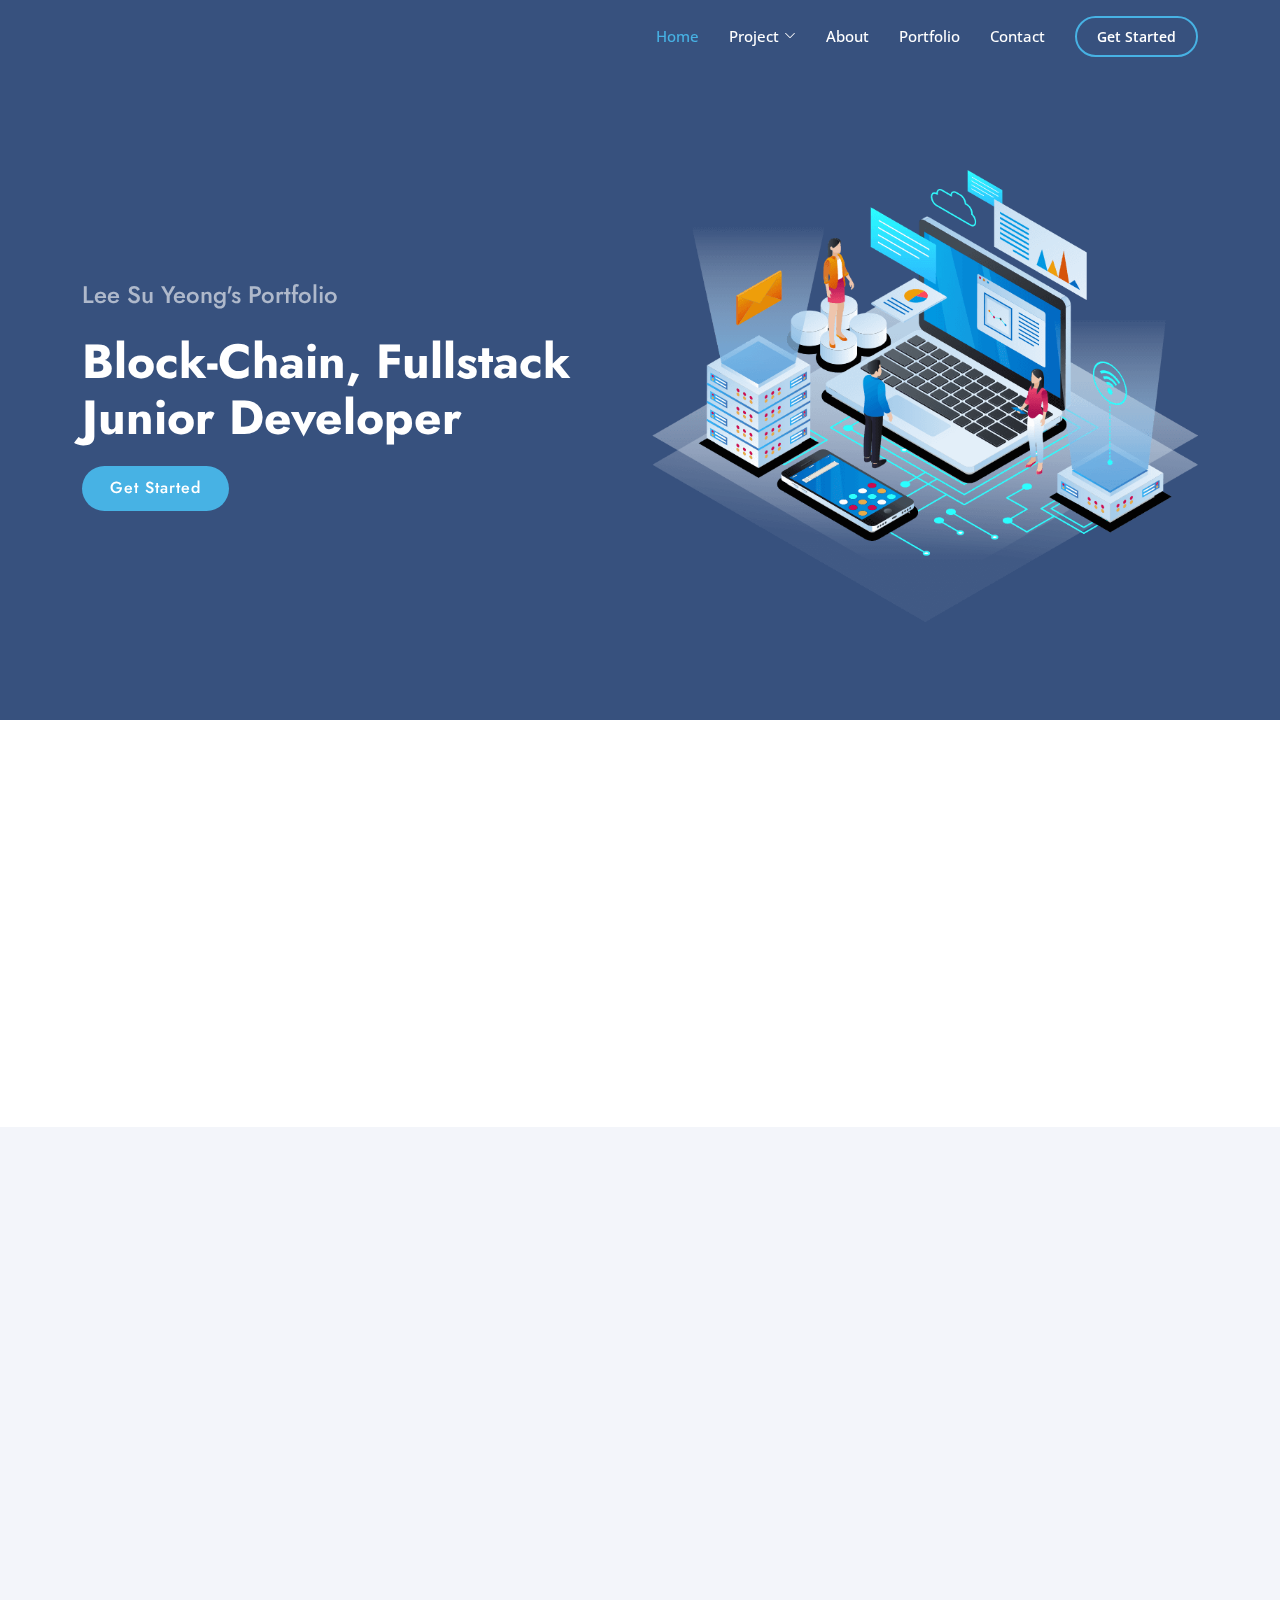
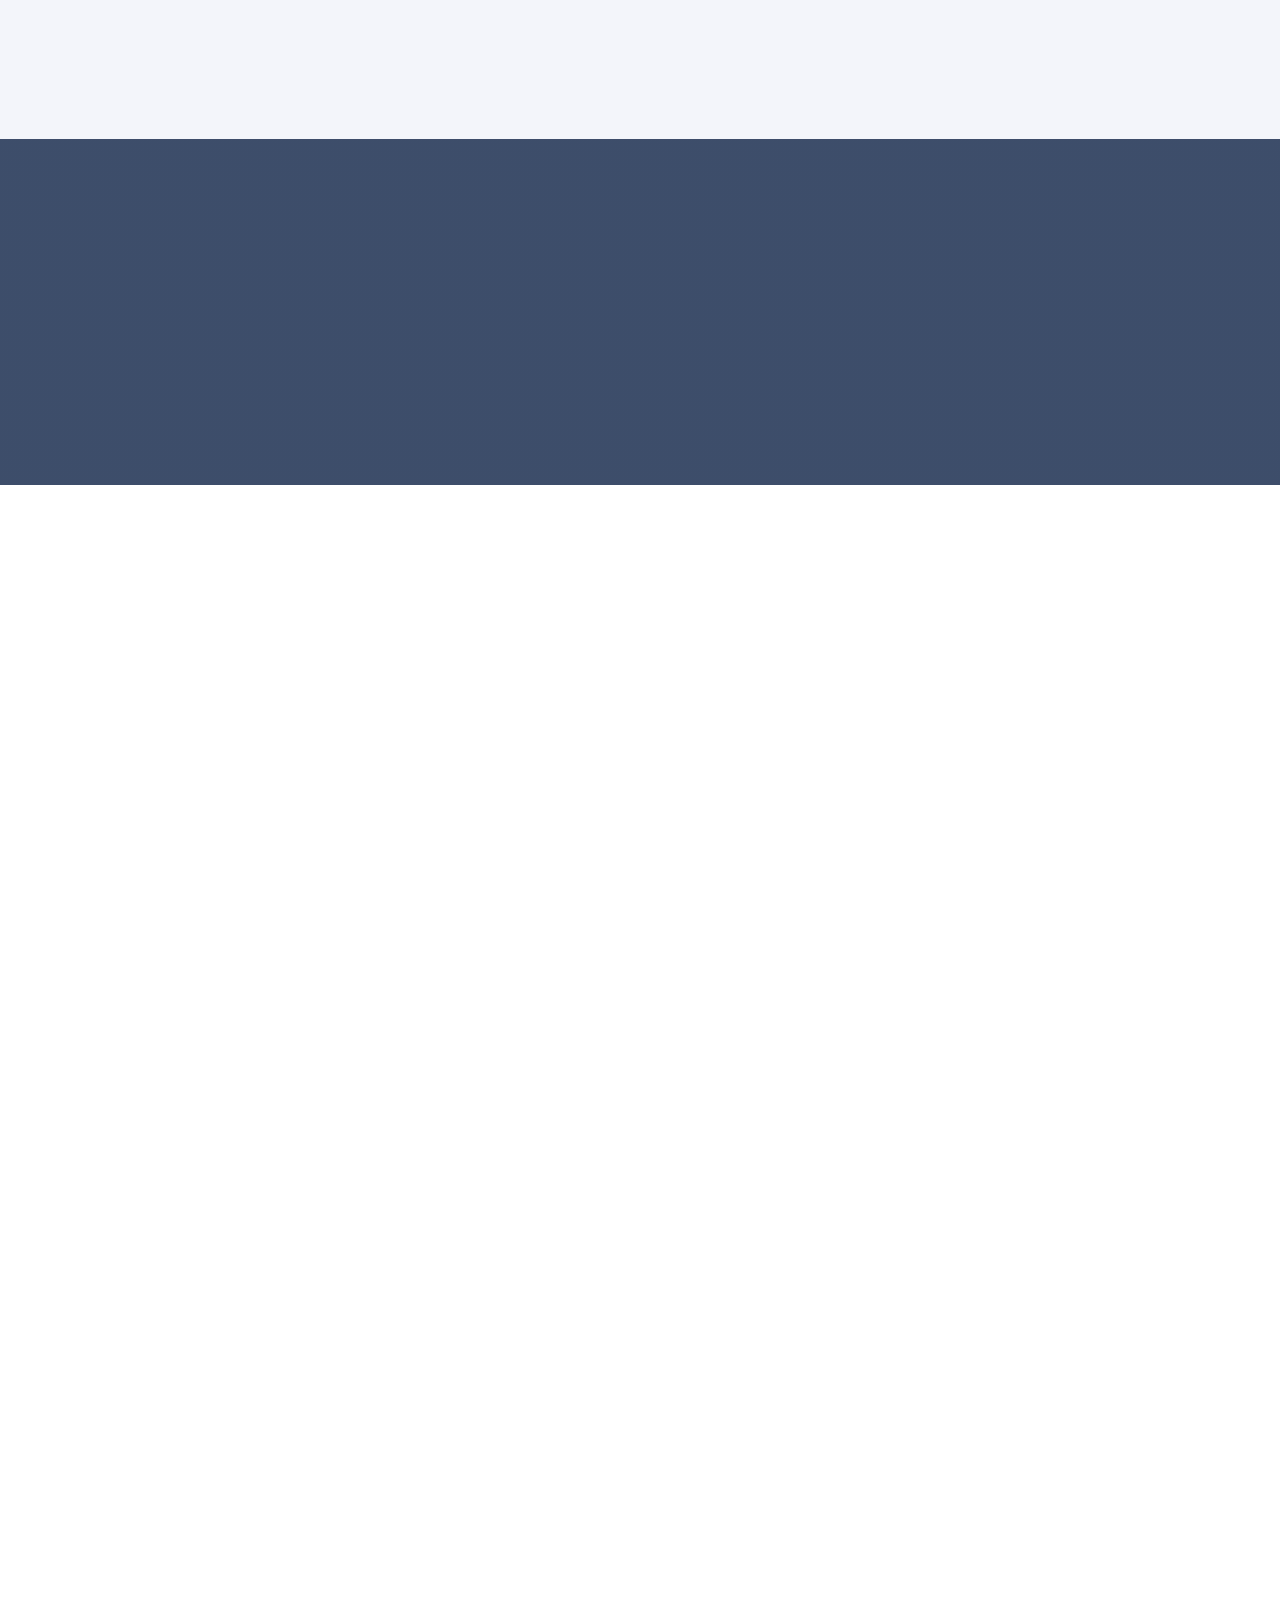
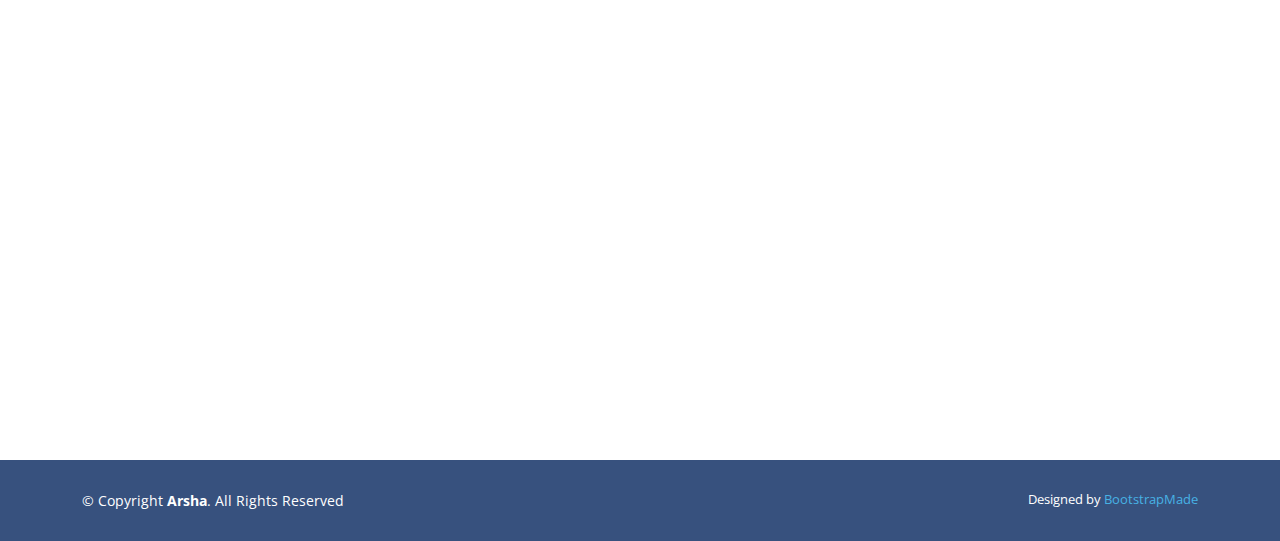
==== commit 3ba10e65: "Update index.html" ====
--- a/index.html
+++ b/index.html
@@ -176,7 +176,7 @@
                 </li>
 
                 <li>
-                  <a data-bs-toggle="collapse" data-bs-target="#accordion-list-3" class="collapsed"><span>03</span> 블록체인?? 풀스텍??<i class="bx bx-chevron-down icon-show"></i><i class="bx bx-chevron-up icon-close"></i></a>
+                  <a data-bs-toggle="collapse" data-bs-target="#accordion-list-3" class="collapsed"><span>03</span> 블록체인?? 풀스택??<i class="bx bx-chevron-down icon-show"></i><i class="bx bx-chevron-up icon-close"></i></a>
                   <div id="accordion-list-3" class="collapse" data-bs-parent=".accordion-list">
                     <p>
                       20.12.21 ~ 21.10.14 동안 진행되는 국비지원 K-Digital '<strong> 블록체인 기반 핀테크 및 응용 SW 개발자 양성과정</strong>'을 이수중이며,
@@ -434,4 +434,4 @@
 
 </body>
 
-</html>+</html>
